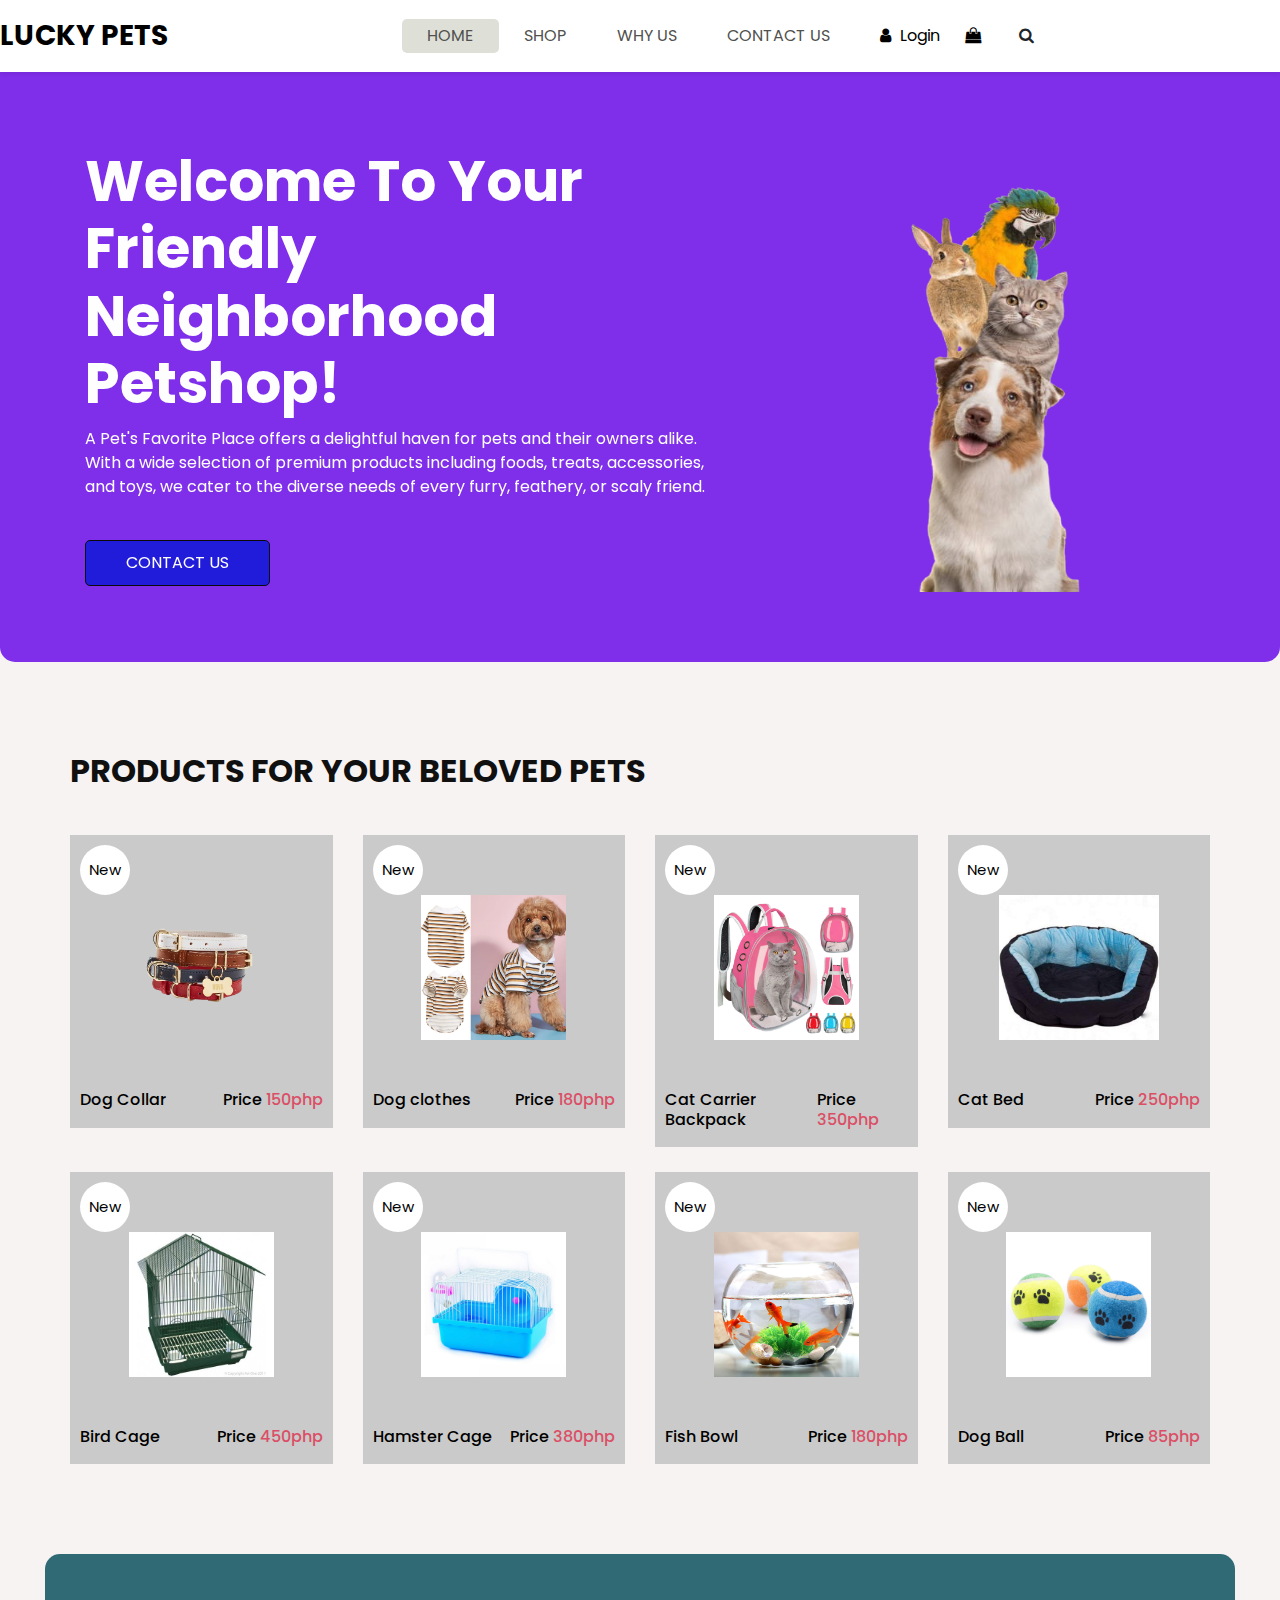
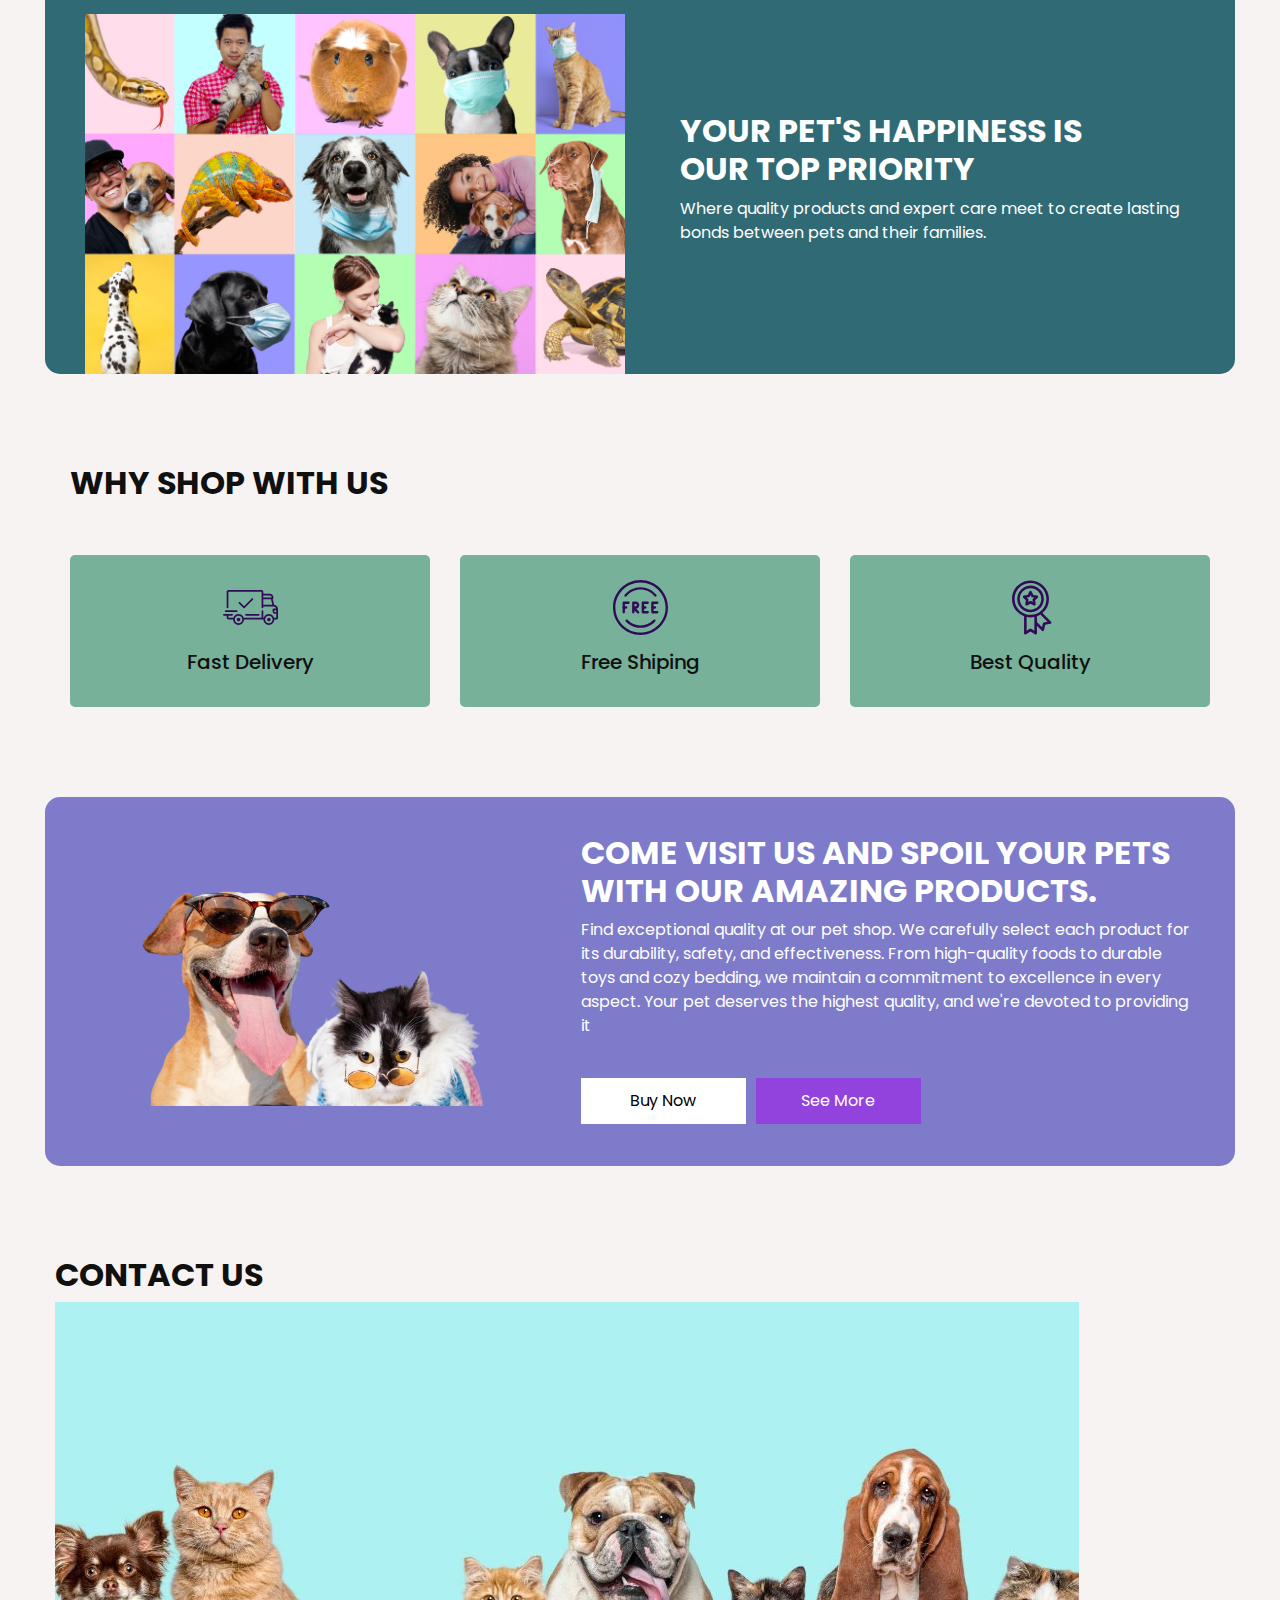
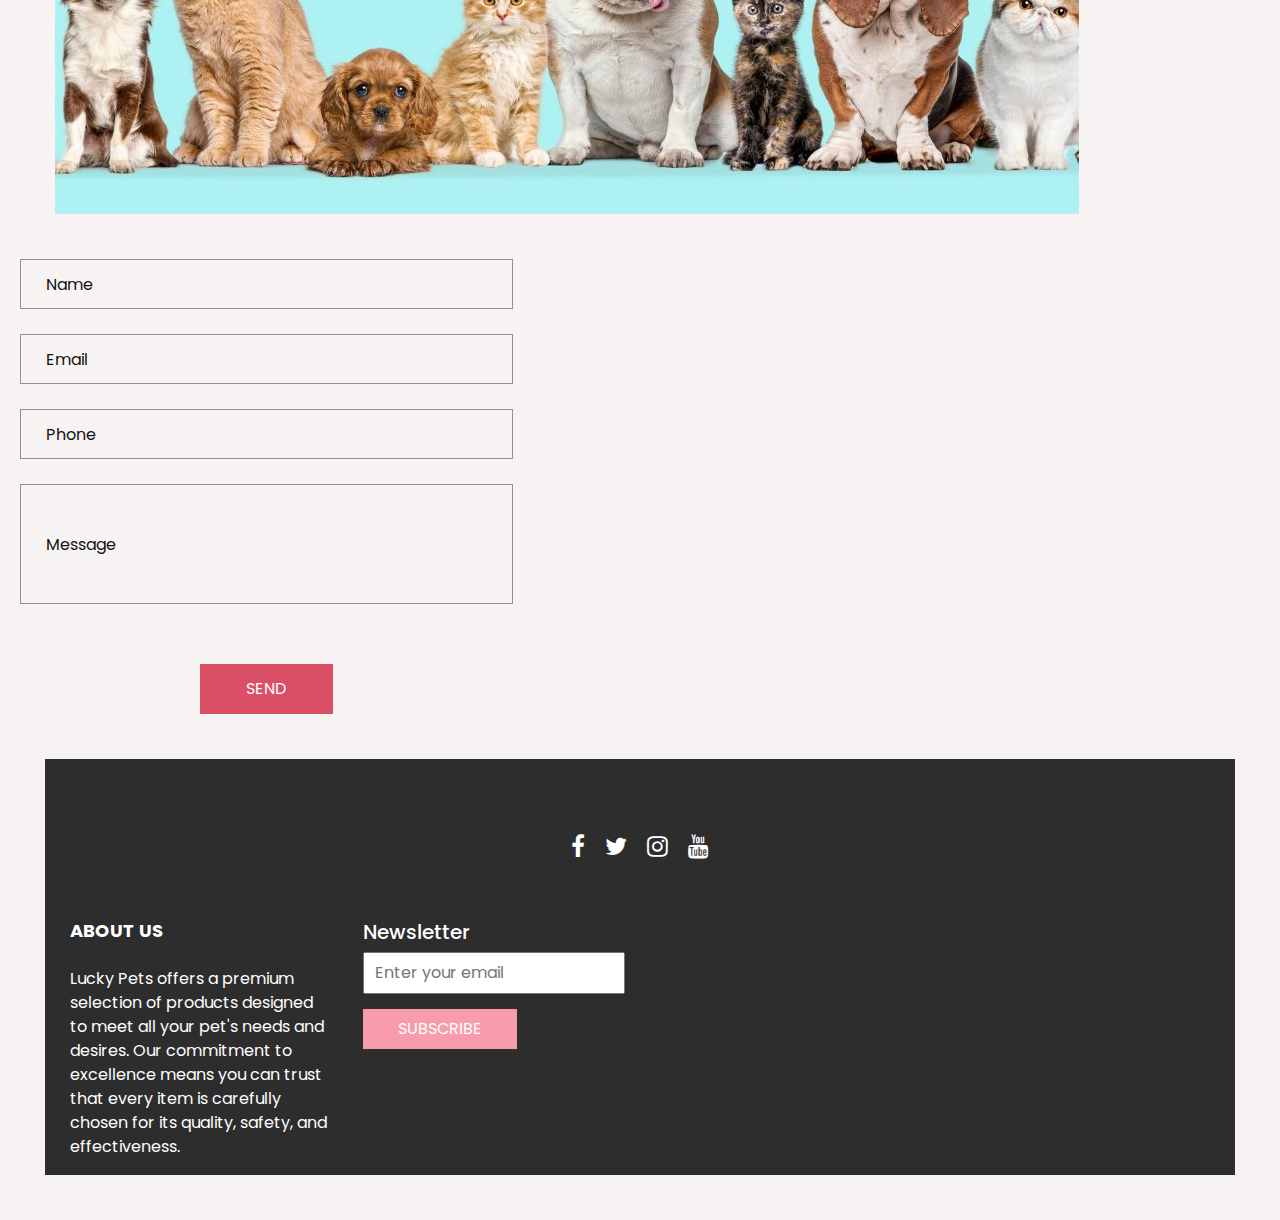
==== index.html @ 8a47d832 "first commit" ====
<!DOCTYPE html>
<html>
  <head>
    <!-- Basic -->
    <meta charset="utf-8" />
    <meta http-equiv="X-UA-Compatible" content="IE=edge" />
    <!-- Mobile Metas -->
    <meta
      name="viewport"
      content="width=device-width, initial-scale=1, shrink-to-fit=no"
    />


    <title>Lucky Pets </title>

   
    <!-- bootstrap core css -->
    <link rel="stylesheet" type="text/css" href="css/bootstrap.css" />

    <!-- Custom styles for this template -->
    <link href="css/style.css" rel="stylesheet" />
    <!-- responsive style -->
    <link href="css/responsive.css" rel="stylesheet" />
  </head>

  <body>
       <!-- Navbar Start -->
 <nav
 class="navbar navbar-expand-lg bg-white navbar-light shadow-sm py-3 py-lg-0 px-3 px-lg-0"
>
 <a href="index.html" class="navbar-brand ms-lg-5">
 </a>
 <button
   class="navbar-toggler"
   type="button"
   data-bs-toggle="collapse"
   data-bs-target="#navbarCollapse"
 >
   <span class="navbar-toggler-icon"></span>
 </button>
 <a class="navbar-brand" href="index.html">
  <span> Lucky Pets </span>
</a>
<div class="collapse navbar-collapse" id="navbarSupportedContent">
       <ul class="navbar-nav">
         <li class="nav-item active">
           <a class="nav-link" href="index.html"
             >Home <span class="sr-only">(current)</span></a
           >
         
         </li>
         <li class="nav-item">
           <a class="nav-link" href="shop.html"> Shop </a>
         </li>
         <li class="nav-item">
           <a class="nav-link" href="why.html"> Why Us </a>
         </li>
     
         <li class="nav-item">
           <a class="nav-link" href="contact.html">Contact Us</a>
         </li>
       </ul>
       <div class="user_option">
         <a href="">
           <i class="fa fa-user" aria-hidden="true"></i>
           <span> Login </span>
         </a>
         <a href="">
           <i class="fa fa-shopping-bag" aria-hidden="true"></i>
         </a>
         <form class="form-inline">
           <button class="btn nav_search-btn" type="submit">
             <i class="fa fa-search" aria-hidden="true"></i>
           </button>
         </form>
       </div>
     </div>
   </nav>
 </header>
      <!-- end header section -->
      <!-- slider section -->

      <section class="slider_section">
        <div class="slider_container">
          <div
            id="carouselExampleIndicators"
            class="carousel slide"
            data-ride="carousel"
          >
            <div class="carousel-inner">
              <div class="carousel-item active">
                <div class="container-fluid">
                  <div class="row">
                    <div class="col-md-7">
                      <div class="detail-box">
                        <h1>
                          Welcome To Your <br />
                          Friendly Neighborhood Petshop!
                        </h1>
                        <p>
                          A Pet's Favorite Place offers a delightful haven for
                          pets and their owners alike. With a wide selection of
                          premium products including foods, treats, accessories,
                          and toys, we cater to the diverse needs of every
                          furry, feathery, or scaly friend.
                        </p>
                        <a href=""> Contact Us </a>
                      </div>
                    </div>
                    <div class="col-md-5">
                      <div class="img-box">
                        <img
                          src="images/pets4.png"
                          alt=""
                          width="150px"
                          height="450px"
                        />
                      </div>   
      </section>

    <!-- shop section -->

    <section class="shop_section layout_padding">
      <div class="container">
        <div class="heading_container heading_center">
          <h2>Products for Your Beloved Pets</h2>
        </div>
        <div class="row">
          <div class="col-sm-6 col-md-4 col-lg-3">
            <div class="box">
              <a href="">
                <div class="img-box">
                  <img src="images/collar.png" alt="" />
                </div>
                <div class="detail-box">
                  <h6>Dog Collar</h6>
                  <h6>
                    Price
                    <span> 150php </span>
                  </h6>
                </div>
                <div class="new">
                  <span> New </span>
                </div>
              </a>
            </div>
          </div>
          <div class="col-sm-6 col-md-4 col-lg-3">
            <div class="box">
              <a href="">
                <div class="img-box">
                  <img src="images/clothes.png" alt="" />
                </div>
                <div class="detail-box">
                  <h6>Dog clothes</h6>
                  <h6>
                    Price
                    <span> 180php </span>
                  </h6>
                </div>
                <div class="new">
                  <span> New </span>
                </div>
              </a>
            </div>
          </div>
          <div class="col-sm-6 col-md-4 col-lg-3">
            <div class="box">
              <a href="">
                <div class="img-box">
                  <img src="images/bag.jpg" alt="" />
                </div>
                <div class="detail-box">
                  <h6>Cat Carrier Backpack</h6>
                  <h6>
                    Price
                    <span> 350php </span>
                  </h6>
                </div>
                <div class="new">
                  <span> New </span>
                </div>
              </a>
            </div>
          </div>
          <div class="col-sm-6 col-md-4 col-lg-3">
            <div class="box">
              <a href="">
                <div class="img-box">
                  <img src="images/bed.jpg" alt="" />
                </div>
                <div class="detail-box">
                  <h6>Cat Bed</h6>
                  <h6>
                    Price
                    <span> 250php </span>
                  </h6>
                </div>
                <div class="new">
                  <span> New </span>
                </div>
              </a>
            </div>
          </div>
          <div class="col-sm-6 col-md-4 col-lg-3">
            <div class="box">
              <a href="">
                <div class="img-box">
                  <img src="images/cage2.jpg" alt="" />
                </div>
                <div class="detail-box">
                  <h6>Bird Cage</h6>
                  <h6>
                    Price
                    <span> 450php </span>
                  </h6>
                </div>
                <div class="new">
                  <span> New </span>
                </div>
              </a>
            </div>
          </div>
          <div class="col-sm-6 col-md-4 col-lg-3">
            <div class="box">
              <a href="">
                <div class="img-box">
                  <img src="images/cage3.jpg" alt="" />
                </div>
                <div class="detail-box">
                  <h6>Hamster Cage</h6>
                  <h6>
                    Price
                    <span> 380php </span>
                  </h6>
                </div>
                <div class="new">
                  <span> New </span>
                </div>
              </a>
            </div>
          </div>
          <div class="col-sm-6 col-md-4 col-lg-3">
            <div class="box">
              <a href="">
                <div class="img-box">
                  <img src="images/fish.jpg" alt="" />
                </div>
                <div class="detail-box">
                  <h6>Fish Bowl</h6>
                  <h6>
                    Price
                    <span> 180php </span>
                  </h6>
                </div>
                <div class="new">
                  <span> New </span>
                </div>
              </a>
            </div>
          </div>
          <div class="col-sm-6 col-md-4 col-lg-3">
            <div class="box">
              <a href="">
                <div class="img-box">
                  <img src="images/ball.jpg" alt="" />
                </div>
                <div class="detail-box">
                  <h6>Dog Ball</h6>
                  <h6>
                    Price
                    <span> 85php </span>
                  </h6>
                </div>
                <div class="new">
                  <span> New </span>
                </div>
              </a>
            </div>
          </div>
        </div>
      </div>
    </section>

    <!-- end shop section -->

    <!-- saving section -->

    <section class="saving_section">
      <div class="box">
        <div class="container-fluid">
          <div class="row">
            <div class="col-lg-6">
              <div class="img-box">
                <img src="images/animals2.jpg" alt="" />
              </div>
            </div>
            <div class="col-lg-6">
              <div class="detail-box">
                <div class="heading_container">
                  <h2>
                    YOUR PET'S HAPPINESS IS <br />
                    OUR TOP PRIORITY
                  </h2>
                </div>
                <p>
                  Where quality products and expert care meet to 
                  create lasting bonds between pets and their families.
                </p>
              </div>
            </div>
          </div>
        </div>
      </div>
    </section>

    <!-- end saving section -->

    <!-- why section -->

    <section class="why_section layout_padding">
      <div class="container">
        <div class="heading_container heading_center">
          <h2>Why Shop With Us</h2>
        </div>
        <div class="row">
          <div class="col-md-4">
            <div class="box">
              <div class="img-box">
                <svg
                  version="1.1"
                  id="Layer_1"
                  xmlns="http://www.w3.org/2000/svg"
                  xmlns:xlink="http://www.w3.org/1999/xlink"
                  x="0px"
                  y="0px"
                  viewBox="0 0 512 512"
                  style="enable-background: new 0 0 512 512"
                  xml:space="preserve"
                >
                  <g>
                    <g>
                      <path
                        d="M476.158,231.363l-13.259-53.035c3.625-0.77,6.345-3.986,6.345-7.839v-8.551c0-18.566-15.105-33.67-33.67-33.67h-60.392
                 V110.63c0-9.136-7.432-16.568-16.568-16.568H50.772c-9.136,0-16.568,7.432-16.568,16.568V256c0,4.427,3.589,8.017,8.017,8.017
                 c4.427,0,8.017-3.589,8.017-8.017V110.63c0-0.295,0.239-0.534,0.534-0.534h307.841c0.295,0,0.534,0.239,0.534,0.534v145.372
                 c0,4.427,3.589,8.017,8.017,8.017c4.427,0,8.017-3.589,8.017-8.017v-9.088h94.569c0.008,0,0.014,0.002,0.021,0.002
                 c0.008,0,0.015-0.001,0.022-0.001c11.637,0.008,21.518,7.646,24.912,18.171h-24.928c-4.427,0-8.017,3.589-8.017,8.017v17.102
                 c0,13.851,11.268,25.119,25.119,25.119h9.086v35.273h-20.962c-6.886-19.883-25.787-34.205-47.982-34.205
                 s-41.097,14.322-47.982,34.205h-3.86v-60.393c0-4.427-3.589-8.017-8.017-8.017c-4.427,0-8.017,3.589-8.017,8.017v60.391H192.817
                 c-6.886-19.883-25.787-34.205-47.982-34.205s-41.097,14.322-47.982,34.205H50.772c-0.295,0-0.534-0.239-0.534-0.534v-17.637
                 h34.739c4.427,0,8.017-3.589,8.017-8.017s-3.589-8.017-8.017-8.017H8.017c-4.427,0-8.017,3.589-8.017,8.017
                 s3.589,8.017,8.017,8.017h26.188v17.637c0,9.136,7.432,16.568,16.568,16.568h43.304c-0.002,0.178-0.014,0.355-0.014,0.534
                 c0,27.996,22.777,50.772,50.772,50.772s50.772-22.776,50.772-50.772c0-0.18-0.012-0.356-0.014-0.534h180.67
                 c-0.002,0.178-0.014,0.355-0.014,0.534c0,27.996,22.777,50.772,50.772,50.772c27.995,0,50.772-22.776,50.772-50.772
                 c0-0.18-0.012-0.356-0.014-0.534h26.203c4.427,0,8.017-3.589,8.017-8.017v-85.511C512,251.989,496.423,234.448,476.158,231.363z
                  M375.182,144.301h60.392c9.725,0,17.637,7.912,17.637,17.637v0.534h-78.029V144.301z M375.182,230.881v-52.376h71.235
                 l13.094,52.376H375.182z M144.835,401.904c-19.155,0-34.739-15.583-34.739-34.739s15.584-34.739,34.739-34.739
                 c19.155,0,34.739,15.583,34.739,34.739S163.99,401.904,144.835,401.904z M427.023,401.904c-19.155,0-34.739-15.583-34.739-34.739
                 s15.584-34.739,34.739-34.739c19.155,0,34.739,15.583,34.739,34.739S446.178,401.904,427.023,401.904z M495.967,299.29h-9.086
                 c-5.01,0-9.086-4.076-9.086-9.086v-9.086h18.171V299.29z"
                      />
                    </g>
                  </g>
                  <g>
                    <g>
                      <path
                        d="M144.835,350.597c-9.136,0-16.568,7.432-16.568,16.568c0,9.136,7.432,16.568,16.568,16.568
                 c9.136,0,16.568-7.432,16.568-16.568C161.403,358.029,153.971,350.597,144.835,350.597z"
                      />
                    </g>
                  </g>
                  <g>
                    <g>
                      <path
                        d="M427.023,350.597c-9.136,0-16.568,7.432-16.568,16.568c0,9.136,7.432,16.568,16.568,16.568
                 c9.136,0,16.568-7.432,16.568-16.568C443.591,358.029,436.159,350.597,427.023,350.597z"
                      />
                    </g>
                  </g>
                  <g>
                    <g>
                      <path
                        d="M332.96,316.393H213.244c-4.427,0-8.017,3.589-8.017,8.017s3.589,8.017,8.017,8.017H332.96
                 c4.427,0,8.017-3.589,8.017-8.017S337.388,316.393,332.96,316.393z"
                      />
                    </g>
                  </g>
                  <g>
                    <g>
                      <path
                        d="M127.733,282.188H25.119c-4.427,0-8.017,3.589-8.017,8.017s3.589,8.017,8.017,8.017h102.614
                 c4.427,0,8.017-3.589,8.017-8.017S132.16,282.188,127.733,282.188z"
                      />
                    </g>
                  </g>
                  <g>
                    <g>
                      <path
                        d="M278.771,173.37c-3.13-3.13-8.207-3.13-11.337,0.001l-71.292,71.291l-37.087-37.087c-3.131-3.131-8.207-3.131-11.337,0
                 c-3.131,3.131-3.131,8.206,0,11.337l42.756,42.756c1.565,1.566,3.617,2.348,5.668,2.348s4.104-0.782,5.668-2.348l76.96-76.96
                 C281.901,181.576,281.901,176.501,278.771,173.37z"
                      />
                    </g>
                  </g>
                  <g></g>
                  <g></g>
                  <g></g>
                  <g></g>
                  <g></g>
                  <g></g>
                  <g></g>
                  <g></g>
                  <g></g>
                  <g></g>
                  <g></g>
                  <g></g>
                  <g></g>
                  <g></g>
                  <g></g>
                </svg>
              </div>
              <div class="detail-box">
                <h5>Fast Delivery</h5>
                
              </div>
            </div>
          </div>
          <div class="col-md-4">
            <div class="box">
              <div class="img-box">
                <svg
                  version="1.1"
                  id="Capa_1"
                  xmlns="http://www.w3.org/2000/svg"
                  xmlns:xlink="http://www.w3.org/1999/xlink"
                  x="0px"
                  y="0px"
                  viewBox="0 0 490.667 490.667"
                  style="enable-background: new 0 0 490.667 490.667"
                  xml:space="preserve"
                >
                  <g>
                    <g>
                      <path
                        d="M138.667,192H96c-5.888,0-10.667,4.779-10.667,10.667V288c0,5.888,4.779,10.667,10.667,10.667s10.667-4.779,10.667-10.667
                 v-74.667h32c5.888,0,10.667-4.779,10.667-10.667S144.555,192,138.667,192z"
                      />
                    </g>
                  </g>
                  <g>
                    <g>
                      <path
                        d="M117.333,234.667H96c-5.888,0-10.667,4.779-10.667,10.667S90.112,256,96,256h21.333c5.888,0,10.667-4.779,10.667-10.667
                 S123.221,234.667,117.333,234.667z"
                      />
                    </g>
                  </g>
                  <g>
                    <g>
                      <path
                        d="M245.333,0C110.059,0,0,110.059,0,245.333s110.059,245.333,245.333,245.333s245.333-110.059,245.333-245.333
                 S380.608,0,245.333,0z M245.333,469.333c-123.52,0-224-100.48-224-224s100.48-224,224-224s224,100.48,224,224
                 S368.853,469.333,245.333,469.333z"
                      />
                    </g>
                  </g>
                  <g>
                    <g>
                      <path
                        d="M386.752,131.989C352.085,88.789,300.544,64,245.333,64s-106.752,24.789-141.419,67.989
                 c-3.691,4.587-2.965,11.307,1.643,14.997c4.587,3.691,11.307,2.965,14.976-1.643c30.613-38.144,76.096-60.011,124.8-60.011
                 s94.187,21.867,124.779,60.011c2.112,2.624,5.205,3.989,8.32,3.989c2.368,0,4.715-0.768,6.677-2.347
                 C389.717,143.296,390.443,136.576,386.752,131.989z"
                      />
                    </g>
                  </g>
                  <g>
                    <g>
                      <path
                        d="M376.405,354.923c-4.224-4.032-11.008-3.861-15.061,0.405c-30.613,32.235-71.808,50.005-116.011,50.005
                 s-85.397-17.771-115.989-50.005c-4.032-4.309-10.816-4.437-15.061-0.405c-4.309,4.053-4.459,10.816-0.405,15.083
                 c34.667,36.544,81.344,56.661,131.456,56.661s96.789-20.117,131.477-56.661C380.864,365.739,380.693,358.976,376.405,354.923z"
                      />
                    </g>
                  </g>
                  <g>
                    <g>
                      <path
                        d="M206.805,255.723c15.701-2.027,27.861-15.488,27.861-31.723c0-17.643-14.357-32-32-32h-21.333
                 c-5.888,0-10.667,4.779-10.667,10.667v42.581c0,0.043,0,0.107,0,0.149V288c0,5.888,4.779,10.667,10.667,10.667
                 S192,293.888,192,288v-16.917l24.448,24.469c2.091,2.069,4.821,3.115,7.552,3.115c2.731,0,5.461-1.045,7.531-3.136
                 c4.16-4.16,4.16-10.923,0-15.083L206.805,255.723z M192,234.667v-21.333h10.667c5.867,0,10.667,4.779,10.667,10.667
                 s-4.8,10.667-10.667,10.667H192z"
                      />
                    </g>
                  </g>
                  <g>
                    <g>
                      <path
                        d="M309.333,277.333h-32v-64h32c5.888,0,10.667-4.779,10.667-10.667S315.221,192,309.333,192h-42.667
                 c-5.888,0-10.667,4.779-10.667,10.667V288c0,5.888,4.779,10.667,10.667,10.667h42.667c5.888,0,10.667-4.779,10.667-10.667
                 S315.221,277.333,309.333,277.333z"
                      />
                    </g>
                  </g>
                  <g>
                    <g>
                      <path
                        d="M288,234.667h-21.333c-5.888,0-10.667,4.779-10.667,10.667S260.779,256,266.667,256H288
                 c5.888,0,10.667-4.779,10.667-10.667S293.888,234.667,288,234.667z"
                      />
                    </g>
                  </g>
                  <g>
                    <g>
                      <path
                        d="M394.667,277.333h-32v-64h32c5.888,0,10.667-4.779,10.667-10.667S400.555,192,394.667,192H352
                 c-5.888,0-10.667,4.779-10.667,10.667V288c0,5.888,4.779,10.667,10.667,10.667h42.667c5.888,0,10.667-4.779,10.667-10.667
                 S400.555,277.333,394.667,277.333z"
                      />
                    </g>
                  </g>
                  <g>
                    <g>
                      <path
                        d="M373.333,234.667H352c-5.888,0-10.667,4.779-10.667,10.667S346.112,256,352,256h21.333
                 c5.888,0,10.667-4.779,10.667-10.667S379.221,234.667,373.333,234.667z"
                      />
                    </g>
                  </g>
                  <g></g>
                  <g></g>
                  <g></g>
                  <g></g>
                  <g></g>
                  <g></g>
                  <g></g>
                  <g></g>
                  <g></g>
                  <g></g>
                  <g></g>
                  <g></g>
                  <g></g>
                  <g></g>
                  <g></g>
                </svg>
              </div>
              <div class="detail-box">
                <h5>Free Shiping</h5>
              
              </div>
            </div>
          </div>
          <div class="col-md-4">
            <div class="box">
              <div class="img-box">
                <svg
                  id="_30_Premium"
                  height="512"
                  viewBox="0 0 512 512"
                  width="512"
                  xmlns="http://www.w3.org/2000/svg"
                  data-name="30_Premium"
                >
                  <g id="filled">
                    <path
                      d="m252.92 300h3.08a124.245 124.245 0 1 0 -4.49-.09c.075.009.15.023.226.03.394.039.789.06 1.184.06zm-96.92-124a100 100 0 1 1 100 100 100.113 100.113 0 0 1 -100-100z"
                    />
                    <path
                      d="m447.445 387.635-80.4-80.4a171.682 171.682 0 0 0 60.955-131.235c0-94.841-77.159-172-172-172s-172 77.159-172 172c0 73.747 46.657 136.794 112 161.2v158.8c-.3 9.289 11.094 15.384 18.656 9.984l41.344-27.562 41.344 27.562c7.574 5.4 18.949-.7 18.656-9.984v-70.109l46.6 46.594c6.395 6.789 18.712 3.025 20.253-6.132l9.74-48.724 48.725-9.742c9.163-1.531 12.904-13.893 6.127-20.252zm-339.445-211.635c0-81.607 66.393-148 148-148s148 66.393 148 148-66.393 148-148 148-148-66.393-148-148zm154.656 278.016a12 12 0 0 0 -13.312 0l-29.344 19.562v-129.378a172.338 172.338 0 0 0 72 0v129.38zm117.381-58.353a12 12 0 0 0 -9.415 9.415l-6.913 34.58-47.709-47.709v-54.749a171.469 171.469 0 0 0 31.467-15.6l67.151 67.152z"
                    />
                    <path
                      d="m287.62 236.985c8.349 4.694 19.251-3.212 17.367-12.618l-5.841-35.145 25.384-25c7.049-6.5 2.89-19.3-6.634-20.415l-35.23-5.306-15.933-31.867c-4.009-8.713-17.457-8.711-21.466 0l-15.933 31.866-35.23 5.306c-9.526 1.119-13.681 13.911-6.634 20.415l25.384 25-5.841 35.145c-1.879 9.406 9 17.31 17.367 12.618l31.62-16.414zm-53-32.359 2.928-17.615a12 12 0 0 0 -3.417-10.516l-12.721-12.531 17.658-2.66a12 12 0 0 0 8.947-6.5l7.985-15.971 7.985 15.972a12 12 0 0 0 8.947 6.5l17.658 2.66-12.723 12.535a12 12 0 0 0 -3.417 10.516l2.928 17.615-15.849-8.231a12 12 0 0 0 -11.058 0z"
                    />
                  </g>
                </svg>
              </div>
              <div class="detail-box">
                <h5>Best Quality</h5>
           
              </div>
            </div>
          </div>
        </div>
      </div>
    </section>

    <!-- end why section -->

    <!-- gift section -->

    <section class="gift_section layout_padding-bottom">
      <div class="box">
        <div class="container-fluid">
          <div class="row">
            <div class="col-md-5">
              <div class="img_container">
                <div class="img-box">
                  <img src="images/dog.png" alt="" />
                </div>
              </div>
            </div>
            <div class="col-md-7">
              <div class="detail-box">
                <div class="heading_container">
                  <h2>
                    Come visit us and spoil your pets with our amazing products.
                  </h2>
                </div>
                <p>
                  Find exceptional quality at our pet shop. We carefully select each product for 
                  its durability, safety, and effectiveness. From high-quality foods to durable toys
                   and cozy bedding, we maintain a commitment to excellence in every aspect. Your pet 
                   deserves the highest quality, and we're devoted to providing it
                </p>
                <div class="btn-box">
                  <a href="#" class="btn1"> Buy Now </a>
                  <a href="#" class="btn2"> See More </a>
                </div>
              </div>
            </div>
          </div>
        </div>
      </div>
    </section>

    <!-- end gift section -->

    <!-- contact section -->

    <section class="contact_section ">
      <div class="container px-0">
        <div class="heading_container ">
          <h2 class="">
            Contact Us
          </h2>
        </div>
      </div>
      <div class="container container-bg">
        <div class="row">
          <div class="col-lg-7 col-md-6 px-0">
            <div class="image_container">
              <img src="images/cat2.jpg" alt="">
            
          </div>
            
              </div>
            </div>
          </div>
          <div class="col-md-6 col-lg-5 px-0">
            <form action="#">
              <div>
                <input type="text" placeholder="Name" />
              </div>
              <div>
                <input type="email" placeholder="Email" />
              </div>
              <div>
                <input type="text" placeholder="Phone" />
              </div>
              <div>
                <input type="text" class="message-box" placeholder="Message" />
              </div>
              <div class="d-flex ">
                <button>
                  SEND
                </button>
              </div>
            </form>
          </div>
        </div>
      </div>
    </section>
  

    <!-- end contact section -->


    <!-- info section -->

    <section class="info_section layout_padding2-top">
      <div class="social_container">
        <div class="social_box">
          <a href="">
            <i class="fa fa-facebook" aria-hidden="true"></i>
          </a>
          <a href="">
            <i class="fa fa-twitter" aria-hidden="true"></i>
          </a>
          <a href="">
            <i class="fa fa-instagram" aria-hidden="true"></i>
          </a>
          <a href="">
            <i class="fa fa-youtube" aria-hidden="true"></i>
          </a>
        </div>
      </div>
      <div class="info_container">
        <div class="container">
          <div class="row">
            <div class="col-md-6 col-lg-3">
              <h6>ABOUT US</h6>
              <p>
                Lucky Pets offers a premium selection of products designed to meet all your 
                pet's needs and desires. Our commitment to excellence means you can trust that
                 every item is carefully chosen for its quality, safety, and effectiveness.
              </p>
            </div>
            <div class="col-md-6 col-lg-3">
              <div class="info_form">
                <h5>Newsletter</h5>
                <form action="#">
                  <input type="email" placeholder="Enter your email" />
                  <button>Subscribe</button>
                </form>
              </div>
            </div>
            
            
              </div>
            </div>
          </div>
        </div>
      </div>
    
    </section>

    <!-- end info section -->

    <script src="js/jquery-3.4.1.min.js"></script>
    <script src="js/bootstrap.js"></script>
    <script src="https://cdnjs.cloudflare.com/ajax/libs/OwlCarousel2/2.3.4/owl.carousel.min.js"></script>
    <script src="js/custom.js"></script>
  </body>
</html>
---- css/style.css ----
@import url("https://fonts.googleapis.com/css2?family=Poppins:wght@300;400;500;600;700&display=swap");
@import url("font-awesome.min.css");
body {
  font-family: "poppins", sans-serif;
  color: #101010;
  background-color: #f7f3f3;
}

.layout_padding {
  padding-top: 90px;
  padding-bottom: 90px;
}

.layout_padding2 {
  padding-top: 45px;
  padding-bottom: 45px;
}

.layout_padding2-top {
  padding-top: 45px;
}

.layout_padding2-bottom {
  padding-bottom: 45px;
}

.layout_padding-top {
  padding-top: 90px;
}

.layout_padding-bottom {
  padding-bottom: 90px;
}

.heading_container h2 {
  text-transform: uppercase;
  font-weight: bold;
}

/*header section*/
.hero_area {
  padding: 0 45px;
}

.hero_area.sub_pages {
  height: auto;
}

#navbarSupportedContent {
  width: 100%;
  background-color: #ffffff;
  -webkit-box-pack: center;
  -ms-flex-pack: center;
  justify-content: center;
  padding: 10px 0;
  border-radius: 15px 15px 0 0;
}

#navbarSupportedContent.innerpage_navbar {
  background-color: #bf90fd;
  border-radius: 10px;
  -webkit-box-shadow: 0 0 3px 0 rgba(0, 0, 0, 0.25);
  box-shadow: 0 0 3px 0 rgba(0, 0, 0, 0.25);
}

#navbarSupportedContent.innerpage_navbar .nav-item.active .nav-link {
  background-color: #dee0d7;
}

#navbarSupportedContent .navbar-nav .nav-link {
  padding: 5px 25px;
  color: #50514f;
  text-align: center;
  text-transform: uppercase;
  border-radius: 5px;
}

#navbarSupportedContent .nav-item.active .nav-link {
  background-color: #dee0d7;
}

a,
a:hover,
a:focus {
  text-decoration: none;
}

a:hover,
a:focus {
  color: initial;
}

.btn,
.btn:focus {
  outline: none !important;
  -webkit-box-shadow: none;
  box-shadow: none;
}

.navbar-brand {
  margin: 15px 0;
  padding: 0;
}

.navbar-brand span {
  font-size: 28px;
  font-weight: bold;
  color: #000000;
  text-transform: uppercase;
  margin: 0;
  padding: 0;
}

.custom_nav-container .nav_search-btn {
  padding: 0;
  border: none;
}

.custom_nav-container {
  z-index: 99999;
  padding: 0;
  -webkit-box-orient: vertical;
  -webkit-box-direction: normal;
  -ms-flex-direction: column;
  flex-direction: column;
  -webkit-box-align: center;
  -ms-flex-align: center;
  align-items: center;
}

.custom_nav-container .navbar-toggler {
  outline: none;
}

.custom_nav-container .navbar-toggler {
  outline: none;
}

.custom_nav-container .navbar-toggler {
  padding: 0;
  width: 37px;
  height: 42px;
  -webkit-transition: all 0.3s;
  transition: all 0.3s;
}

.custom_nav-container .navbar-toggler span {
  display: block;
  width: 35px;
  height: 4px;
  background-color: #000000;
  margin: 7px 0;
  -webkit-transition: all 0.3s;
  transition: all 0.3s;
  position: relative;
  border-radius: 5px;
  -webkit-transition: all 0.3s;
  transition: all 0.3s;
}

.custom_nav-container .navbar-toggler span::before,
.custom_nav-container .navbar-toggler span::after {
  content: "";
  position: absolute;
  left: 0;
  height: 100%;
  width: 100%;
  background-color: #000000;
  top: -10px;
  border-radius: 5px;
  -webkit-transition: all 0.3s;
  transition: all 0.3s;
}

.custom_nav-container .navbar-toggler span::after {
  top: 10px;
}

.custom_nav-container .navbar-toggler[aria-expanded="true"] {
  -webkit-transform: rotate(360deg);
  transform: rotate(360deg);
}

.custom_nav-container .navbar-toggler[aria-expanded="true"] span {
  -webkit-transform: rotate(45deg);
  transform: rotate(45deg);
}

.custom_nav-container .navbar-toggler[aria-expanded="true"] span::before,
.custom_nav-container .navbar-toggler[aria-expanded="true"] span::after {
  -webkit-transform: rotate(90deg);
  transform: rotate(90deg);
  top: 0;
}

.user_option {
  display: -webkit-box;
  display: -ms-flexbox;
  display: flex;
  -webkit-box-align: center;
  -ms-flex-align: center;
  align-items: center;
  margin-left: 25px;
}

.user_option a {
  margin-right: 25px;
  color: #000000;
}

.user_option a span {
  margin-left: 5px;
}

/*end header section*/
.slider_section .slider_container {
  color: #fefefe;
  background-color: #000000;
  background-color: #7f2ee9;
  padding: 25px;
  border-radius: 0 0 15px 15px;
}

.slider_section .row {
  -webkit-box-align: center;
  -ms-flex-align: center;
  align-items: center;
}

.slider_section .img-box {
  display: -webkit-box;
  display: -ms-flexbox;
  display: flex;
  -webkit-box-pack: center;
  -ms-flex-pack: center;
  justify-content: center;
  padding: 45px;
}

.slider_section .img-box img {
  width: 275px;
}

.slider_section .detail-box {
  padding-left: 45px;
  margin: 45px 0;
}

.slider_section .detail-box h1 {
  font-weight: bold;
  font-size: 3.5rem;
  margin-bottom: 10px;
}

.slider_section .detail-box a {
  display: inline-block;
  padding: 10px 40px;
  background-color: #201cda;
  color: #ffffff;
  border: 1px solid #0c0b0c;
  border-radius: 5px;
  -webkit-transition: all 0.3s;
  transition: all 0.3s;
  margin-top: 25px;
  text-transform: uppercase;
}

.slider_section .carousel_btn-box img {
  margin: 0 10px;
}

.slider_section .carousel_btn-box .carousel-control-prev,
.slider_section .carousel_btn-box .carousel-control-next {
  position: unset;
  height: 25px;
  width: 25px;
  background-repeat: no-repeat;
  opacity: 1;
  background-position: center;
  color: #000000;
  font-size: 14px;
}

.shop_section .heading_container {
  margin-bottom: 20px;
}

.shop_section .box {
  background-color: #cacaca;
  position: relative;
  padding: 10px;
  margin-top: 25px;
}

.shop_section .box a {
  color: #000000;
}

.shop_section .box .img-box {
  display: -webkit-box;
  display: -ms-flexbox;
  display: flex;
  -webkit-box-pack: center;
  -ms-flex-pack: center;
  justify-content: center;
  -webkit-box-align: center;
  -ms-flex-align: center;
  align-items: center;
  padding: 15px 30px;
  height: 245px;
}

.shop_section .box .img-box img {
  max-width: 100%;
  max-height: 145px;
}

.shop_section .box .detail-box {
  display: -webkit-box;
  display: -ms-flexbox;
  display: flex;
  -webkit-box-pack: justify;
  -ms-flex-pack: justify;
  justify-content: space-between;
}

.shop_section .box .detail-box h6 span {
  color: #db4f66;
}

.shop_section .box .new {
  width: 50px;
  height: 50px;
  position: absolute;
  top: 10px;
  left: 10px;
  background-color: #ffffff;
  display: -webkit-box;
  display: -ms-flexbox;
  display: flex;
  -webkit-box-pack: center;
  -ms-flex-pack: center;
  justify-content: center;
  -webkit-box-align: center;
  -ms-flex-align: center;
  align-items: center;
  border-radius: 100%;
  font-size: 15px;
}

.shop_section .btn-box {
  display: -webkit-box;
  display: -ms-flexbox;
  display: flex;
  -webkit-box-pack: center;
  -ms-flex-pack: center;
  justify-content: center;
  margin-top: 45px;
}

.shop_section .btn-box a {
  display: inline-block;
  padding: 10px 40px;
  background-color: #f16179;
  color: #ffffff;
  border: 1px solid #f16179;
  border-radius: 5px;
  -webkit-transition: all 0.3s;
  transition: all 0.3s;
}

.shop_section .btn-box a:hover {
  background-color: transparent;
  color: #f16179;
}

.saving_section {
  padding-left: 45px;
  padding-right: 45px;
}

.saving_section .box {
  padding-top: 45px;
  background-color: #306b75;
  color: #ffffff;
  border-radius: 15px;
}

.saving_section .row {
  -webkit-box-align: center;
  -ms-flex-align: center;
  align-items: center;
}

.saving_section .img-box {
  padding: 15px 0 0 25px;
}

.saving_section .img-box img {
  width: 100%;
}

.saving_section .detail-box {
  padding: 0 25px;
}

.saving_section .detail-box p {
  margin-top: 5px;
}

.saving_section .detail-box .btn-box {
  display: -webkit-box;
  display: -ms-flexbox;
  display: flex;
  -ms-flex-wrap: wrap;
  flex-wrap: wrap;
  margin: 35px -5px 0;
}

.saving_section .detail-box .btn-box .btn1:hover {
  background-color: transparent;
  color: #2a72dd;
}

.saving_section .detail-box .btn-box .btn2 {
  display: inline-block;
  padding: 10px 0;
  background-color: #ffffff;
  color: #000000;
  border: 1px solid #ffffff;
  border-radius: 0;
  -webkit-transition: all 0.3s;
  transition: all 0.3s;
}

.saving_section .detail-box .btn-box .btn2:hover {
  background-color: transparent;
  color: #ffffff;
}

.why_section .box {
  text-align: center;
  margin-top: 45px;
  background-color: #77b19a;
  padding: 25px;
  border-radius: 5px;
}

.why_section .box .img-box {
  margin-bottom: 15px;
}

.why_section .box .img-box svg {
  width: 55px;
  height: auto;
  fill: #320b57;
}

.gift_section {
  padding-left: 45px;
  padding-right: 45px;
}

.gift_section .box {
  background-color: #7d7bca;
  border-radius: 15px;
  color: #ffffff;
}

.gift_section .row {
  -webkit-box-align: center;
  -ms-flex-align: center;
  align-items: center;
}

.gift_section .img-box {
  padding: 60px 0 60px 25px;
}

.gift_section .img-box img {
  width: 100%;
}

.gift_section .detail-box {
  padding: 0 25px;
}

.gift_section .detail-box p {
  margin-top: 5px;
}

.gift_section .detail-box .btn-box {
  display: -webkit-box;
  display: -ms-flexbox;
  display: flex;
  -ms-flex-wrap: wrap;
  flex-wrap: wrap;
  margin: 35px -5px 0;
}

.gift_section .detail-box .btn-box a {
  width: 165px;
  text-align: center;
  margin: 5px;
}

.gift_section .detail-box .btn-box .btn1 {
  display: inline-block;
  padding: 10px 0;
  background-color: #ffffff;
  color: #000000;
  border: 1px solid #ffffff;
  border-radius: 0;
  -webkit-transition: all 0.3s;
  transition: all 0.3s;
}

.gift_section .detail-box .btn-box .btn1:hover {
  background-color: transparent;
  color: #ffffff;
}

.gift_section .detail-box .btn-box .btn2 {
  display: inline-block;
  padding: 10px 0;
  background-color: #9242dd;
  color: #ffffff;
  border: 1px solid #9242dd;
  border-radius: 0;
  -webkit-transition: all 0.3s;
  transition: all 0.3s;
}

.gift_section .detail-box .btn-box .btn2:hover {
  background-color: transparent;
  color: #9242dd;
}

.contact_section form {
  padding-right: 35px;
  padding: 45px 20px;
}

.contact_section input {
  width: 100%;
  border: 1px solid #919191;
  height: 50px;
  margin-bottom: 25px;
  padding-left: 25px;
  background-color: transparent;
  outline: none;
  color: #101010;
}

.contact_section form {
  padding-right: 35px;
  padding: 45px 20px;
}

.contact_section input {
  width: 100%;
  border: 1px solid #919191;
  height: 50px;
  margin-bottom: 25px;
  padding-left: 25px;
  background-color: transparent;
  outline: none;
  color: #101010;
}

.contact_section input::-webkit-input-placeholder {
  color: #131313;
}

.contact_section input:-ms-input-placeholder {
  color: #131313;
}

.contact_section input::-ms-input-placeholder {
  color: #131313;
}

.contact_section input::placeholder {
  color: #131313;
}

.contact_section input.message-box {
  height: 120px;
}

.contact_section button {
  display: inline-block;
  padding: 12px 45px;
  background-color: #db4f66;
  color: #ffffff;
  border: 1px solid #db4f66;
  border-radius: 0;
  -webkit-transition: all 0.3s;
  transition: all 0.3s;
  display: block;
  color: #fff;
  margin: 35px auto 0 auto;
}

.client_section .box {
  margin: 15px 45px;
  -webkit-box-shadow: 0 0 5px 0 rgba(0, 0, 0, 0.25);
  box-shadow: 0 0 5px 0 rgba(0, 0, 0, 0.25);
  padding: 25px;
}

.client_section .box .client_info {
  display: -webkit-box;
  display: -ms-flexbox;
  display: flex;
  -webkit-box-pack: justify;
  -ms-flex-pack: justify;
  justify-content: space-between;
}

.client_section .box .client_info .client_name h5 {
  font-weight: 600;
  color: #db4f66;
}

.client_section .box .client_info .client_name h6 {
  margin-bottom: 0;
  color: #bfc0c0;
  font-weight: normal;
  font-size: 15px;
}

.client_section .box .client_info i {
  font-size: 24px;
}

.client_section .box p {
  margin-top: 15px;
}

.client_section .carousel-control-prev,
.client_section .carousel-control-next {
  width: 45px;
  height: 125px;
  background-color: #db4f66;
  opacity: 1;
  font-size: 28px;
  font-weight: bold;
  top: 50%;
  -webkit-transform: translateY(-50%);
  transform: translateY(-50%);
}

.client_section .carousel-control-prev {
  left: 0;
}

.client_section .carousel-control-next {
  right: 0;
}

/* info section */
.info_section {
  position: relative;
  background-color: #2d2d2d;
  color: #ffffff;
  margin: 0 45px 45px;
}

.info_section .social_container {
  -webkit-box-pack: center;
  -ms-flex-pack: center;
  justify-content: center;
  margin-top: 25px;
  margin-bottom: 30px;
}

.info_section .social_container .social_box {
  display: -webkit-box;
  display: -ms-flexbox;
  display: flex;
  -webkit-box-align: center;
  -ms-flex-align: center;
  align-items: center;
  -webkit-box-pack: center;
  -ms-flex-pack: center;
  justify-content: center;
}

.info_section .social_container .social_box a {
  margin: 0 10px;
  color: #ffffff;
  font-size: 24px;
}

.info_section .info_form form input {
  outline: none;
  width: 100%;
  padding: 7px 10px;
}

.info_section .info_form form button {
  padding: 8px 35px;
  outline: none;
  border: none;
  color: #ffffff;
  background: #f89cab;
  margin-top: 15px;
  text-transform: uppercase;
}

.info_section .row > div {
  margin-top: 25px;
}

.info_section a {
  text-transform: none;
}

.info_section h6 {
  font-weight: bold;
  text-transform: uppercase;
  font-size: 18px;
  margin-bottom: 25px;
}

.info_section p {
  color: #ffffff;
}

.info_section .info_link-box a {
  display: -webkit-box;
  display: -ms-flexbox;
  display: flex;
  -webkit-box-align: center;
  -ms-flex-align: center;
  align-items: center;
  margin: 15px 0;
}

.info_section .info_link-box a:hover {
  color: #ffffff;
}

.info_section .info_link-box a i {
  color: #ffffff;
  margin-right: 5px;
  font-size: 18px;
}

.info_section .info_link-box a span {
  color: #cbc9c9;
}

.info_section .info_link-box a:hover span {
  color: #ffffff;
}

/* end info section */
/* footer section*/
.footer_section {
  margin-top: 45px;
  font-weight: 500;
}

.footer_section p {
  padding: 20px 0;
  margin: 0 auto;
  text-align: center;
  border-top: 1.5px solid #eeeeee;
  width: 80%;
}

.footer_section a {
  color: #cbc9c9;
}

/* end footer section*/
/*# sourceMappingURL=style.css.map */
---- css/responsive.css ----
@media (max-width: 1120px) {
    .saving_section .detail-box {
        padding: 0;
    }
}

@media (max-width: 992px) {
    .user_option {
        justify-content: center;
        margin-left: 0;
        margin-top: 10px;

    }

    .custom_nav-container {
        flex-direction: row;
    }

    .custom_nav-container .navbar-nav {
        align-items: center;
    }

    #navbarSupportedContent .navbar-nav .nav-link {
        margin: 5px 0;
    }

    .slider_section .detail-box {
        padding-left: 0;
    }

    .slider_section .detail-box h1 {
        font-size: 3rem;
    }

    .slider_section .img-box {
        padding: 0;
    }

    .saving_section .row {
        flex-direction: column-reverse;
    }

    .saving_section .detail-box {

        margin-bottom: 30px;
    }

    .client_section .box {
        margin: 15px 25px;
    }

    .client_section .carousel_btn-box {
        display: flex;
        justify-content: center;
        margin-top: 45px;
    }

    .client_section .carousel-control-prev,
    .client_section .carousel-control-next {
        position: unset;
        margin: 0 2.5px;
        width: 45px;
        height: 45px;
    }
}

@media (max-width: 768px) {
    .hero_area {
        padding: 0 25px;
    }

    .slider_section .img-box {
        margin-bottom: 45px;
    }

    .saving_section,
    .gift_section {
        padding-left: 25px;
        padding-right: 25px;
    }

    .gift_section .box {
        padding: 45px 0;
    }

    .gift_section .img-box {
        padding: 0 15px;
        margin-bottom: 45px;
    }

    .info_section .row>div {
        text-align: center;
        display: flex;
        flex-direction: column;
        align-items: center;

    }

    .info_section {
        margin: 0 25px 25px;
    }


}

@media (max-width: 576px) {
    .contact_section {
        padding-left: 25px;
        padding-right: 25px;
    }
}

@media (max-width: 480px) {

    .saving_section .detail-box,
    .gift_section .detail-box {
        padding: 0 5px;
    }
}

@media (max-width: 420px) {}

@media (max-width: 376px) {}

@media (min-width: 1200px) {
    .container {
        max-width: 1170px;
    }
}
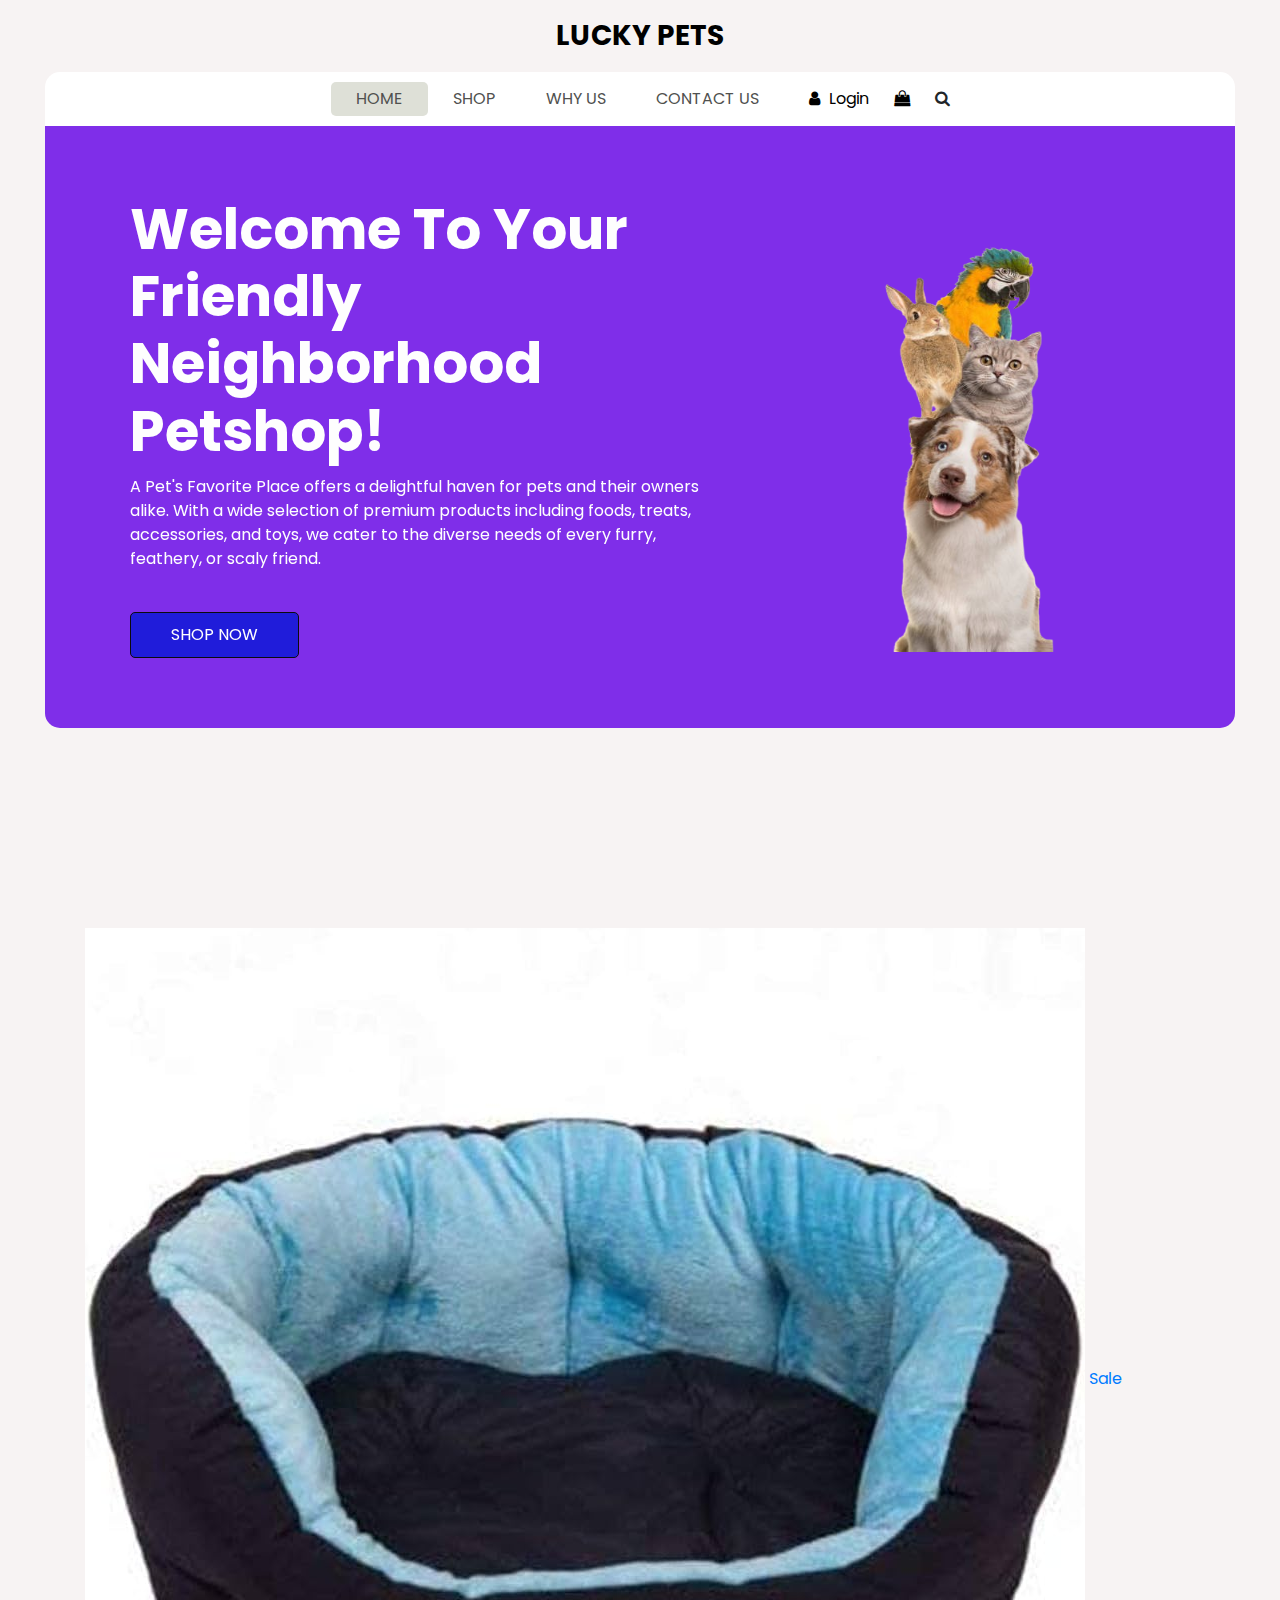
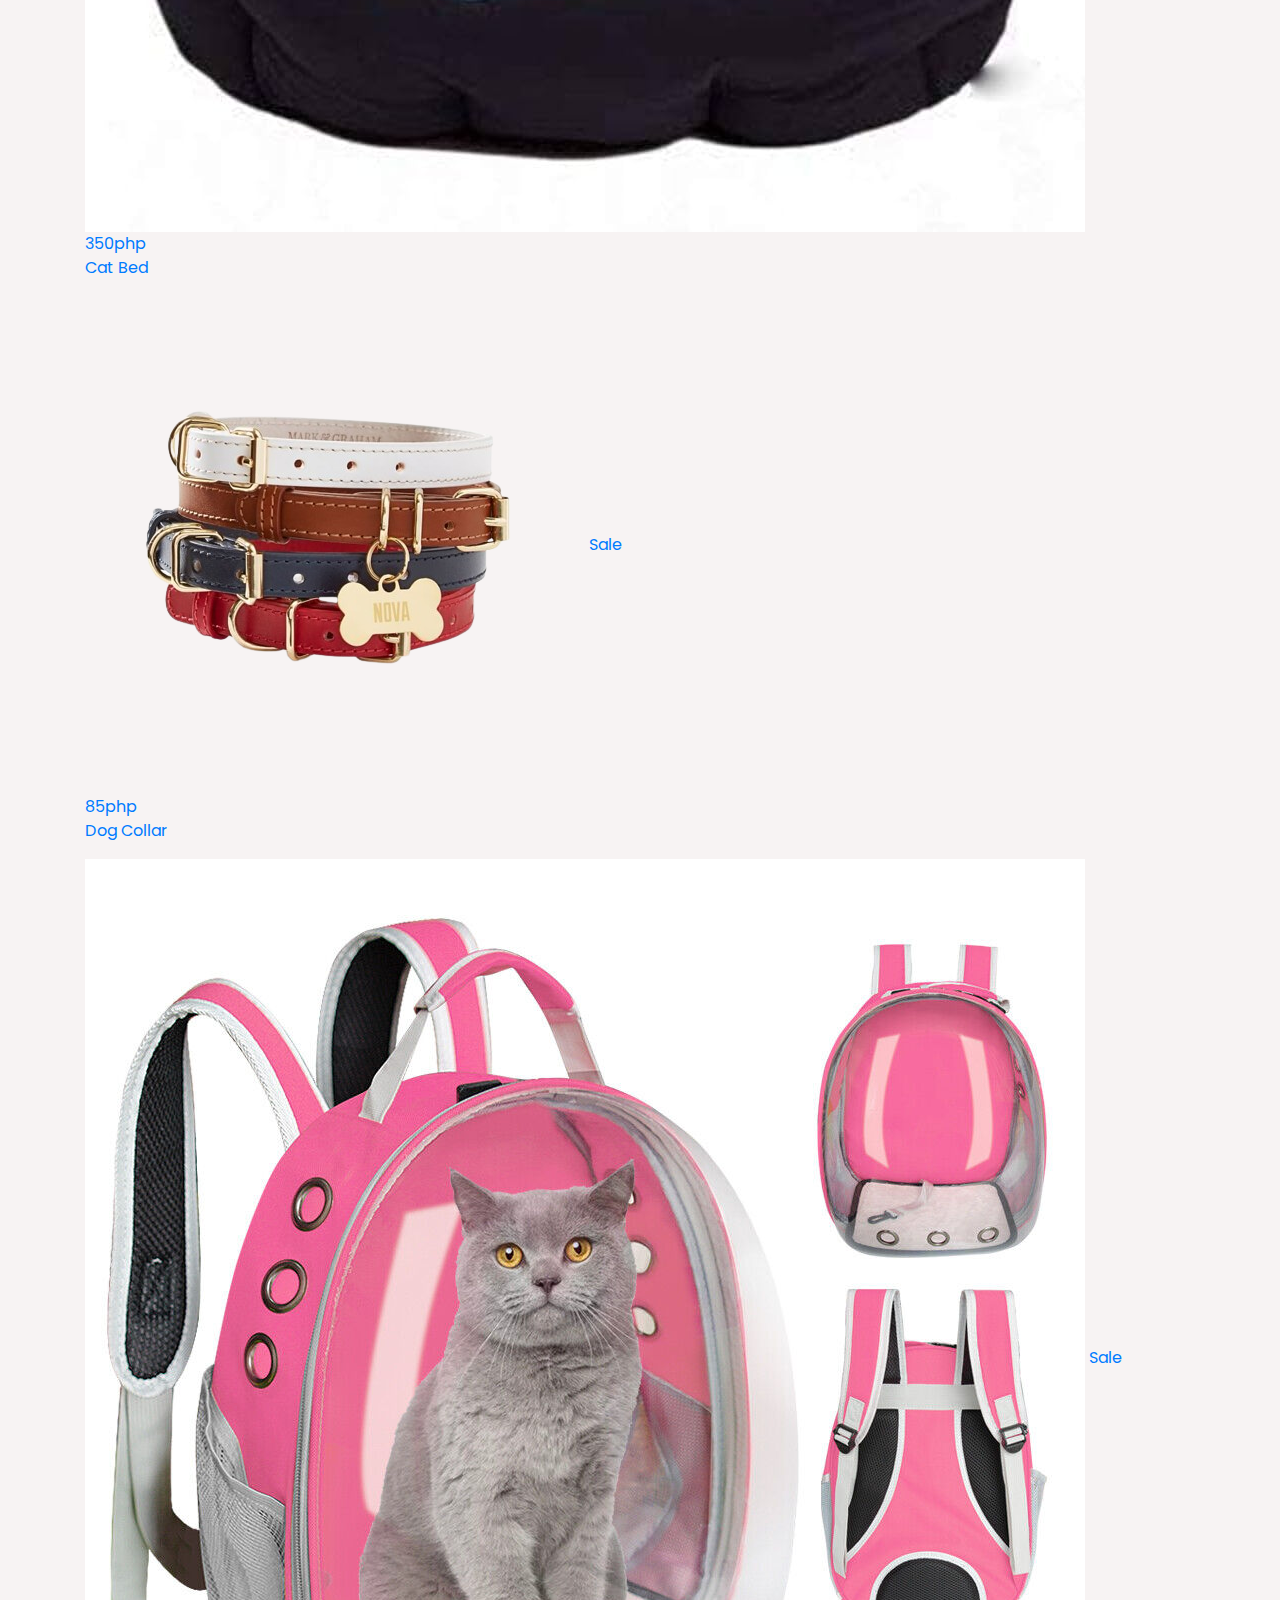
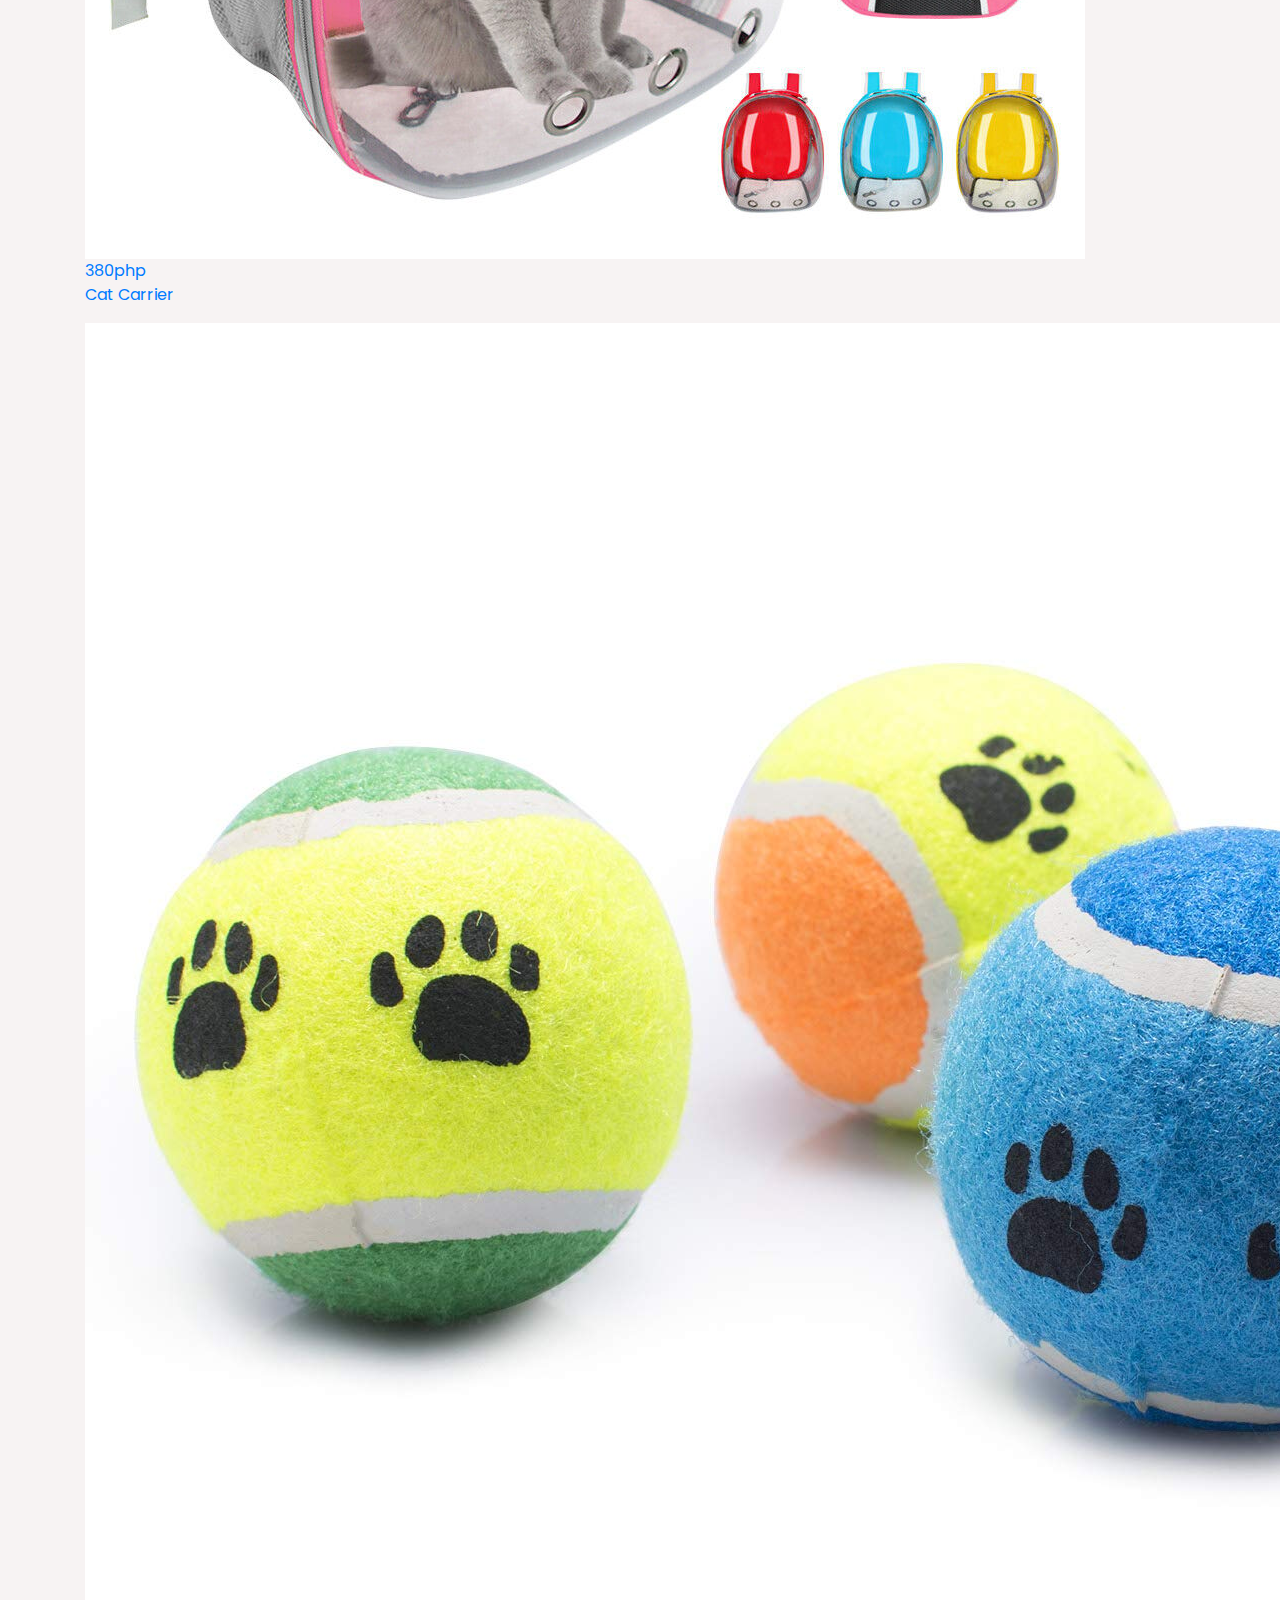
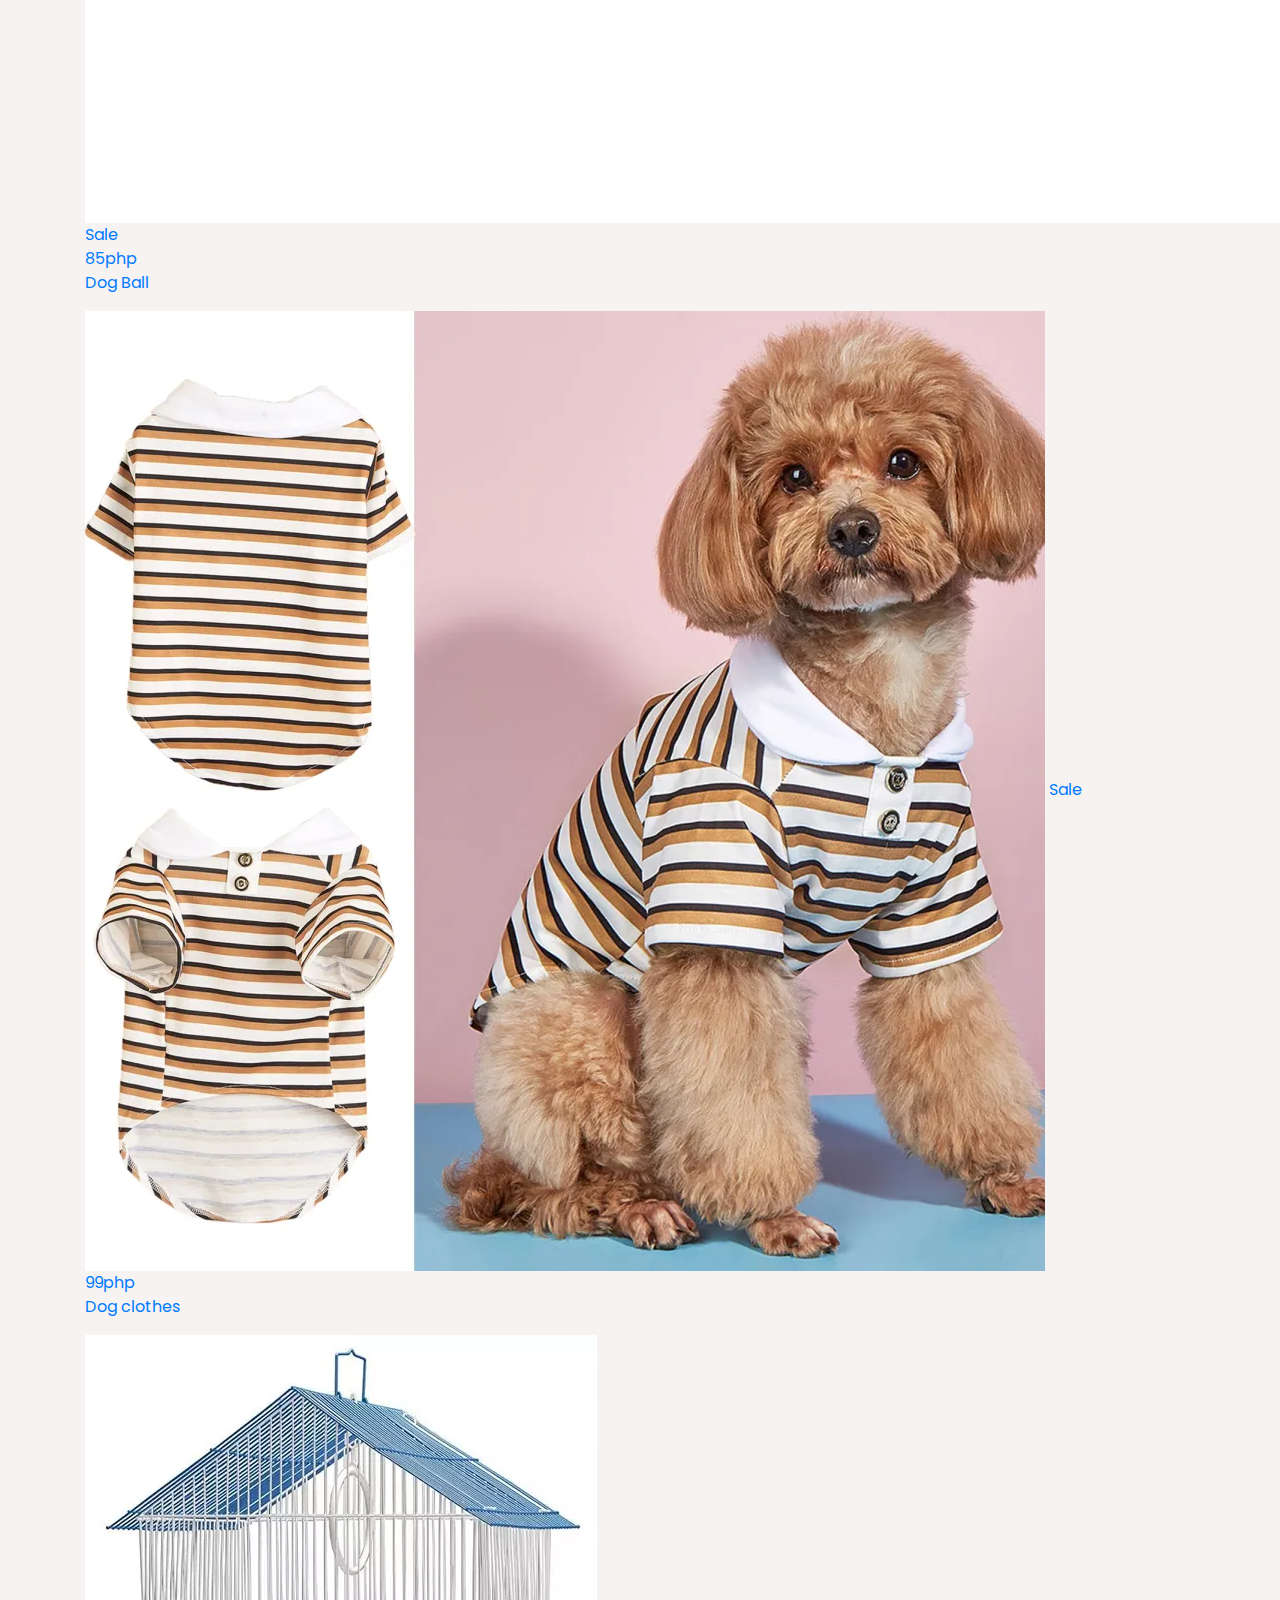
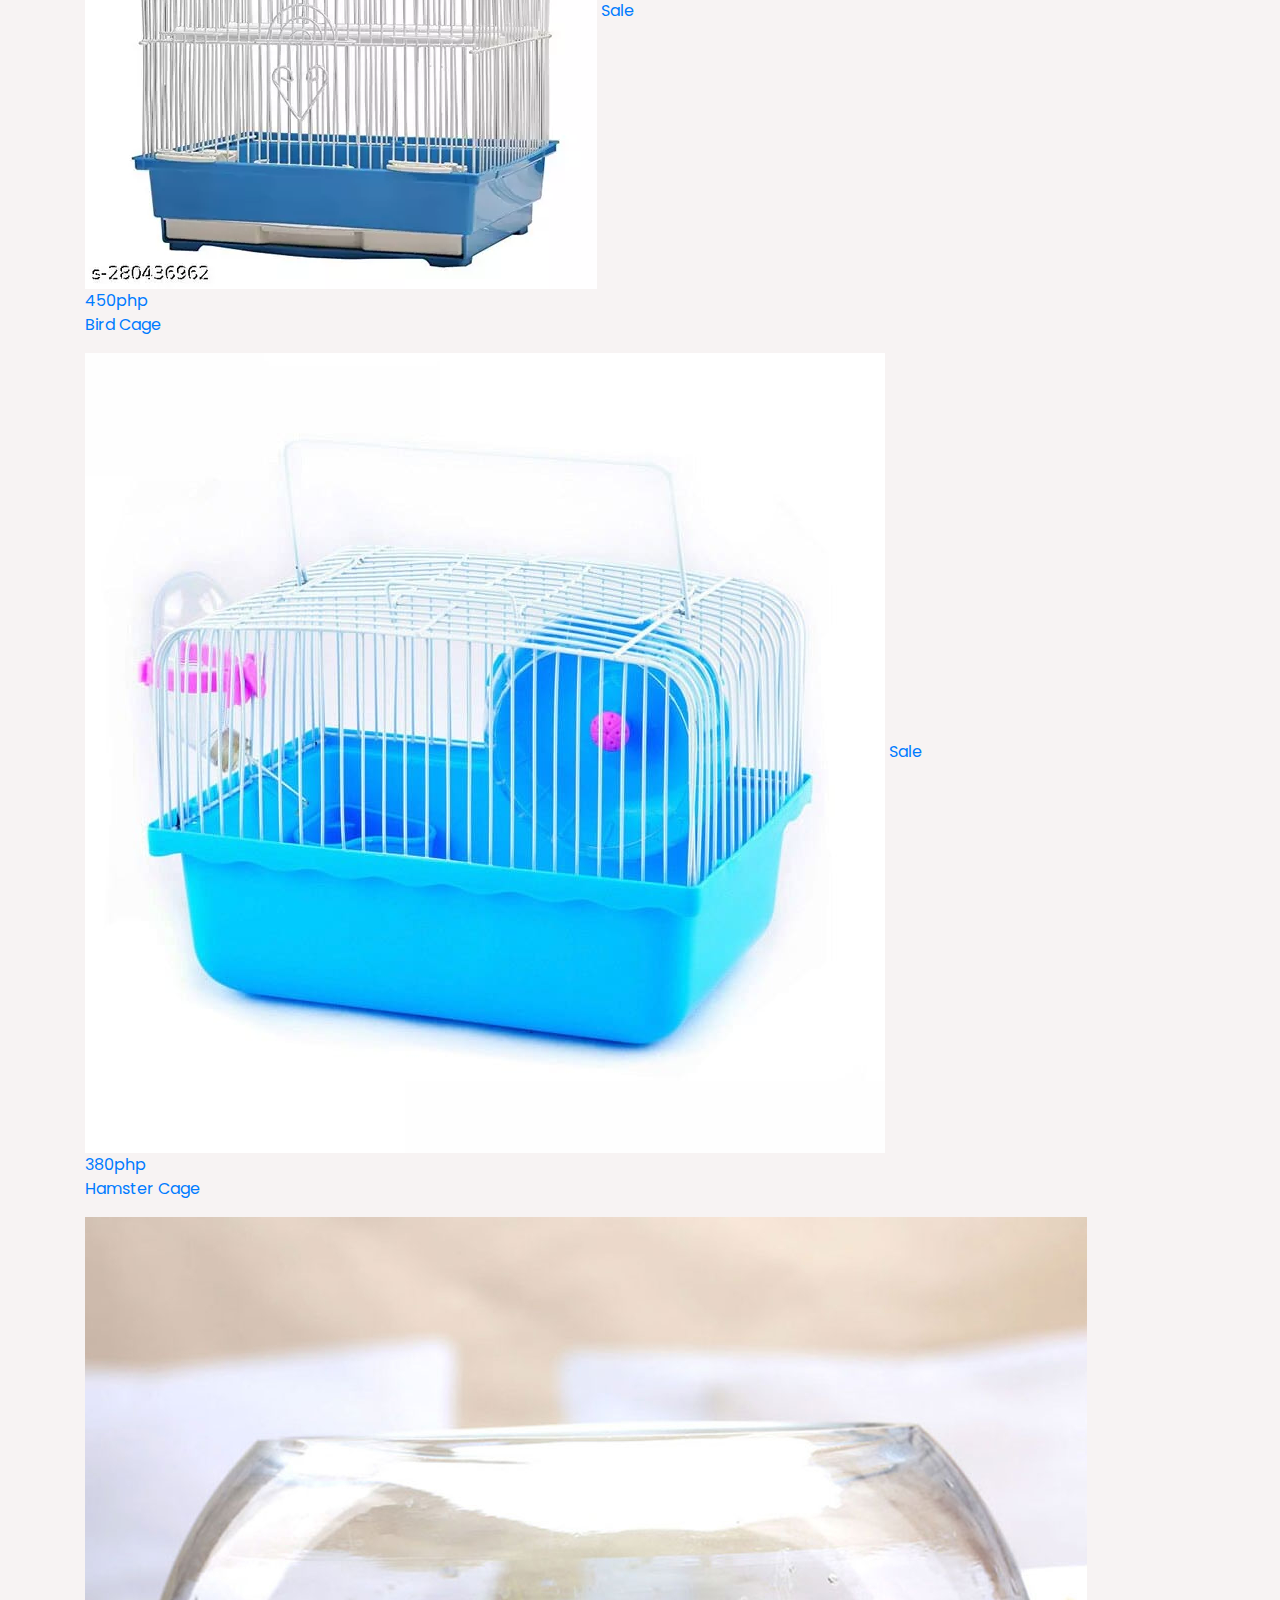
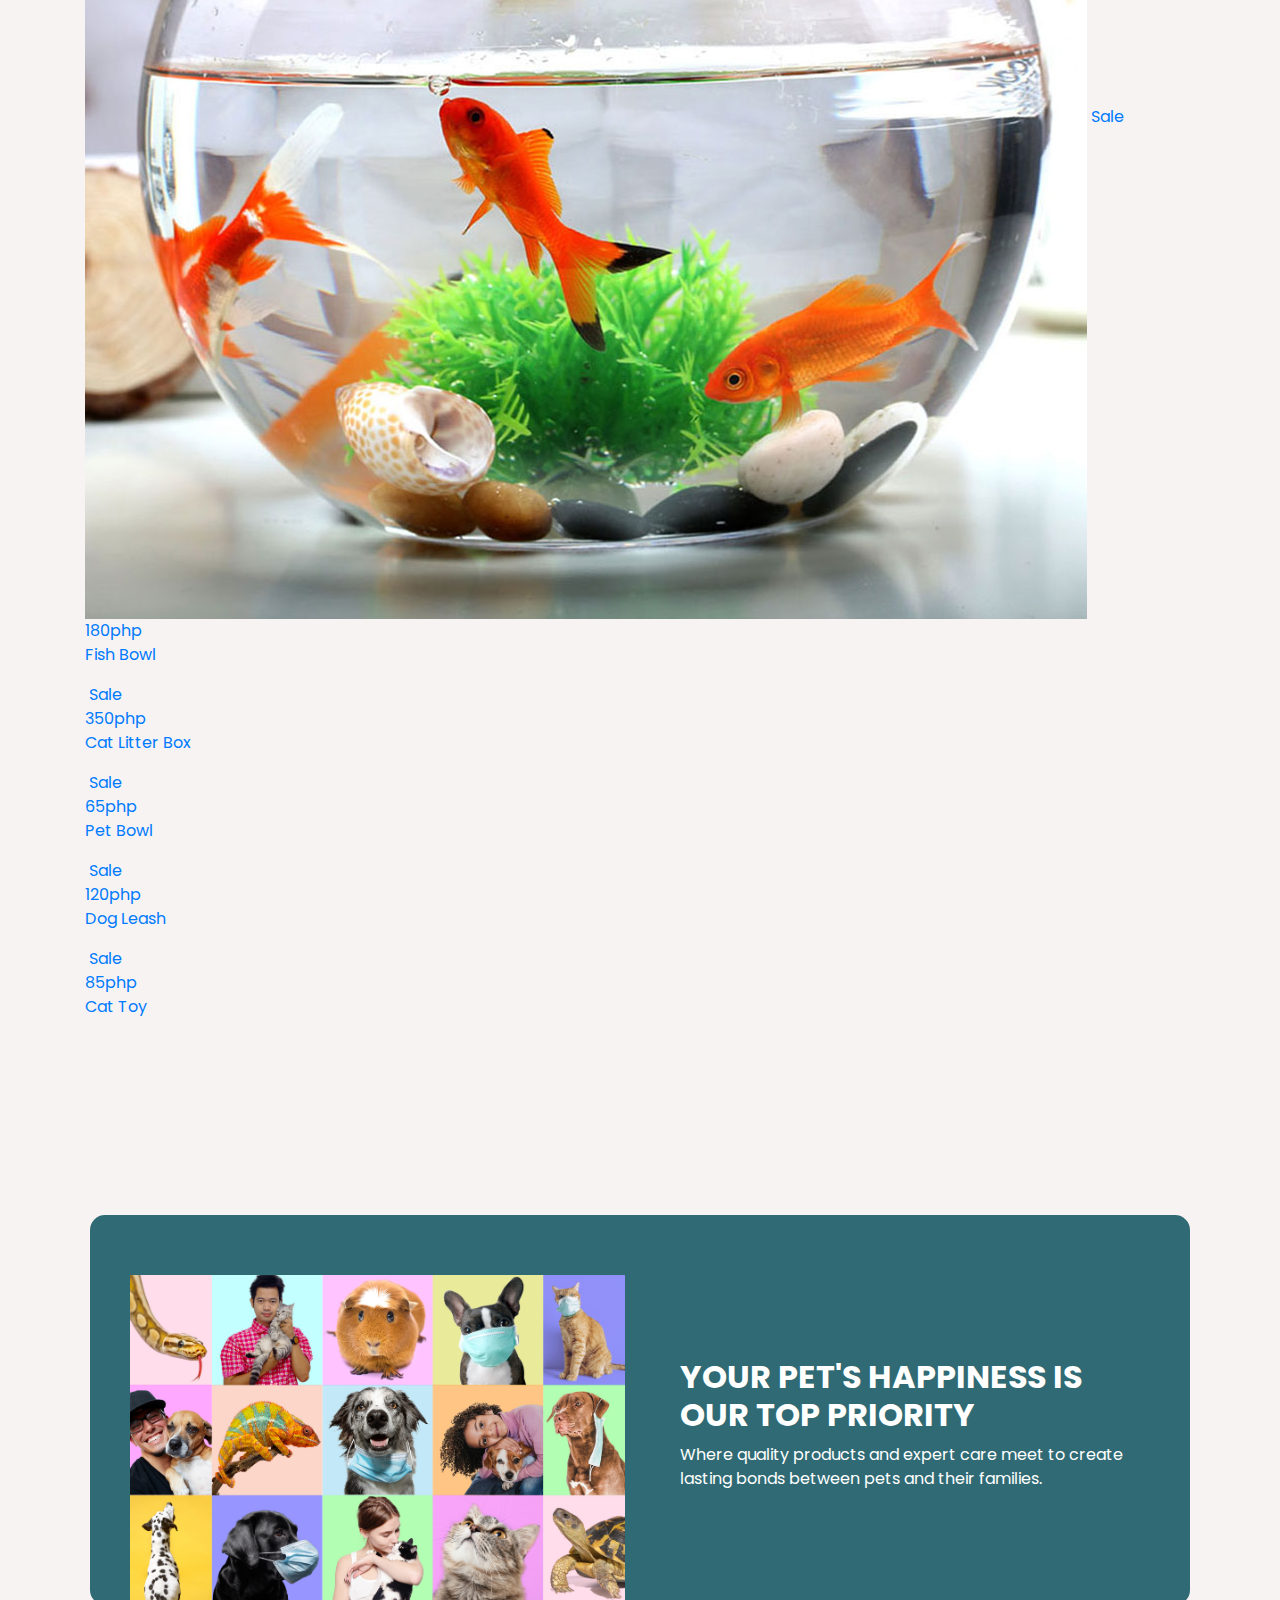
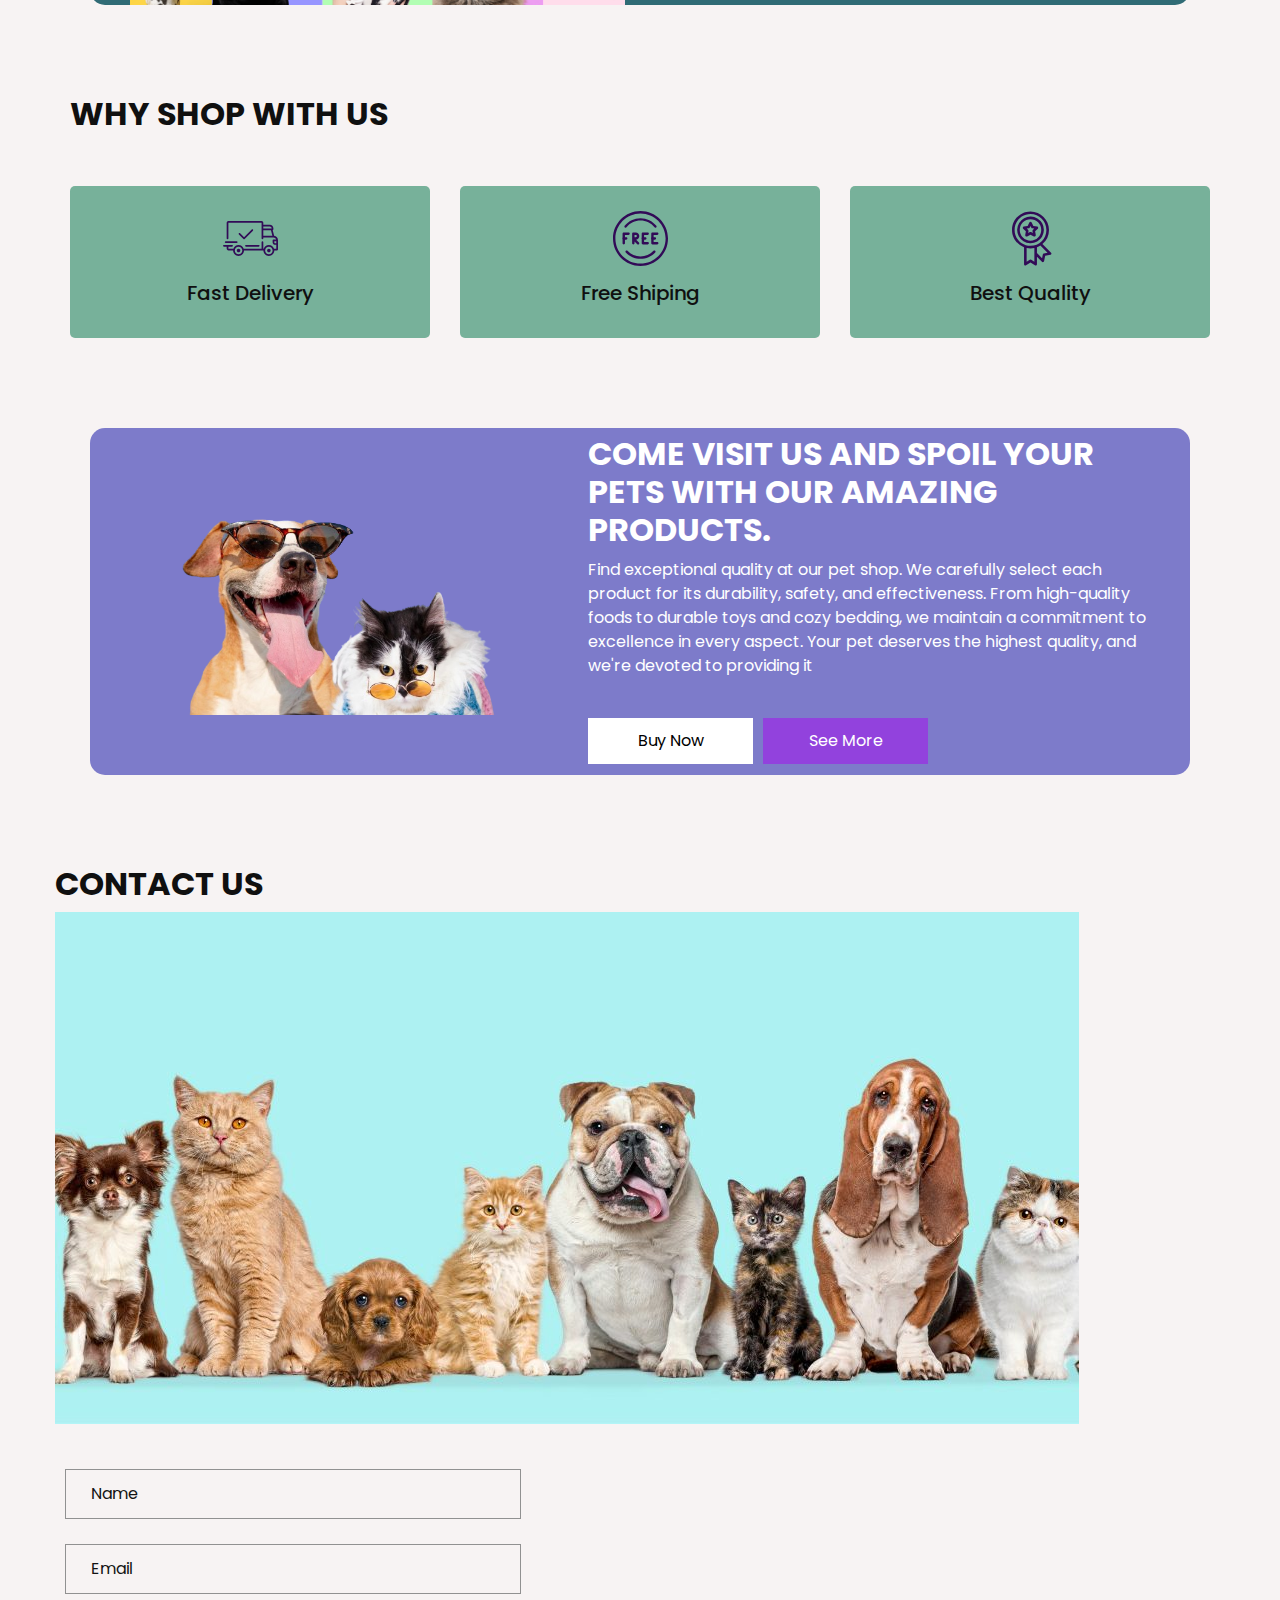
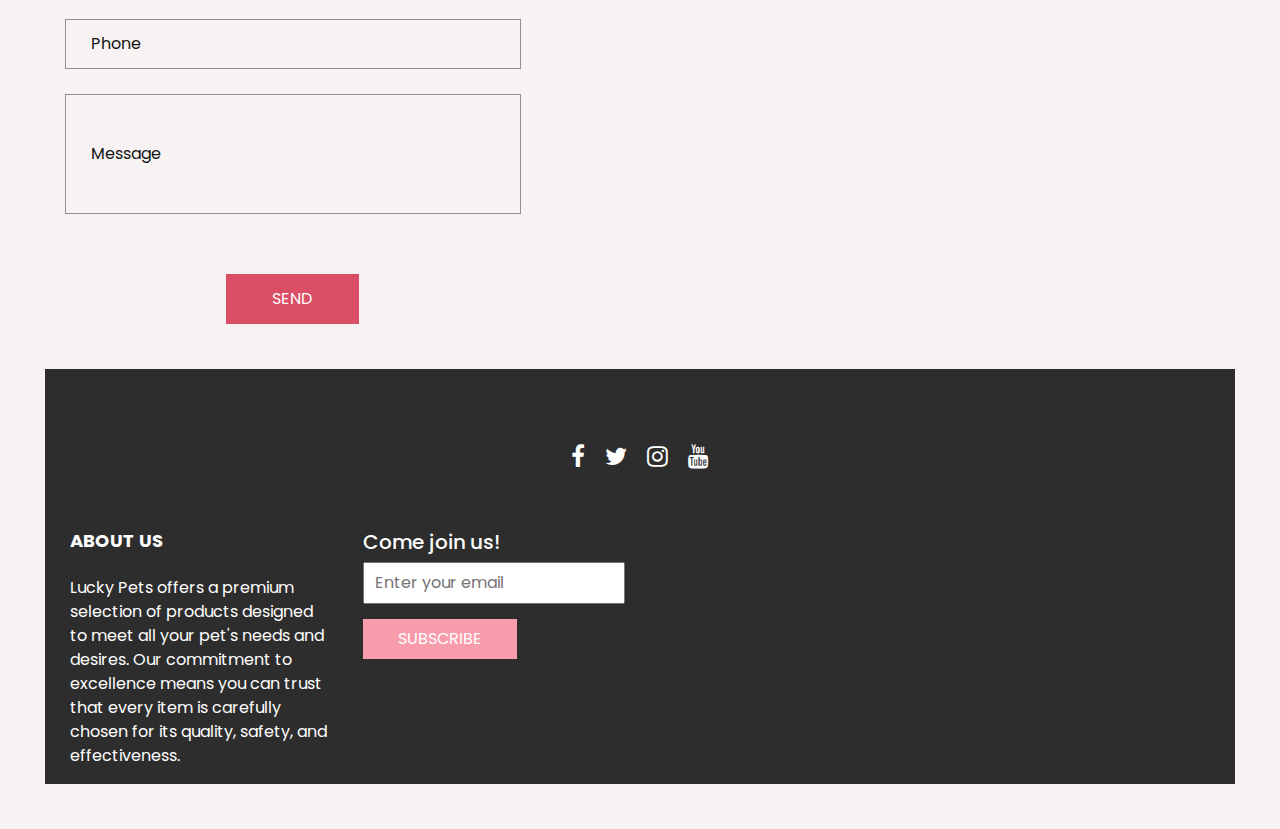
==== commit 17edb0b8: "Update index.html" ====
--- a/index.html
+++ b/index.html
@@ -24,23 +24,19 @@
   </head>
 
   <body>
-       <!-- Navbar Start -->
- <nav
- class="navbar navbar-expand-lg bg-white navbar-light shadow-sm py-3 py-lg-0 px-3 px-lg-0"
->
- <a href="index.html" class="navbar-brand ms-lg-5">
- </a>
- <button
-   class="navbar-toggler"
-   type="button"
-   data-bs-toggle="collapse"
-   data-bs-target="#navbarCollapse"
- >
-   <span class="navbar-toggler-icon"></span>
- </button>
- <a class="navbar-brand" href="index.html">
-  <span> Lucky Pets </span>
-</a>
+    <div class="hero_area">
+      <!-- header section strats -->
+      <header class="header_section">
+        <nav class="navbar navbar-expand-lg custom_nav-container ">
+          <a class="navbar-brand" href="index.html">
+            <span>
+              Lucky Pets
+            </span>
+          </a>
+          <button class="navbar-toggler" type="button" data-toggle="collapse" data-target="#navbarSupportedContent" aria-controls="navbarSupportedContent" aria-expanded="false" aria-label="Toggle navigation">
+            <span class=""></span>
+          </button>
+    
 <div class="collapse navbar-collapse" id="navbarSupportedContent">
        <ul class="navbar-nav">
          <li class="nav-item active">
@@ -104,7 +100,7 @@
                           and toys, we cater to the diverse needs of every
                           furry, feathery, or scaly friend.
                         </p>
-                        <a href=""> Contact Us </a>
+                        <a href=""> Shop Now </a>
                       </div>
                     </div>
                     <div class="col-md-5">
@@ -123,164 +119,204 @@
     <section class="shop_section layout_padding">
       <div class="container">
         <div class="heading_container heading_center">
-          <h2>Products for Your Beloved Pets</h2>
-        </div>
-        <div class="row">
-          <div class="col-sm-6 col-md-4 col-lg-3">
-            <div class="box">
-              <a href="">
-                <div class="img-box">
+        </div>
+        <div class="container layout_padding">
+          <div class="product_container">
+            <a href="">
+              <div class="product_box">
+                <div class="product_img-box">
+                  <img src="images/bed.jpg" alt="" />
+                  <span> Sale </span>
+                </div>
+                <div class="product_detail-box">
+                  <span>
+                    350php
+                  </span>
+                  <p>
+                    Cat Bed
+                  </p>
+                </div>
+              </div>
+            </a>
+            <a href="">
+              <div class="product_box">
+                <div class="product_img-box">
                   <img src="images/collar.png" alt="" />
-                </div>
-                <div class="detail-box">
-                  <h6>Dog Collar</h6>
-                  <h6>
-                    Price
-                    <span> 150php </span>
-                  </h6>
-                </div>
-                <div class="new">
-                  <span> New </span>
-                </div>
-              </a>
-            </div>
-          </div>
-          <div class="col-sm-6 col-md-4 col-lg-3">
-            <div class="box">
-              <a href="">
-                <div class="img-box">
+                  <span> Sale </span>
+                </div>
+                <div class="product_detail-box">
+                  <span>
+                    85php
+                  </span>
+                  <p>
+                    Dog Collar
+                  </p>
+                </div>
+              </div>
+            </a>
+            <a href="">
+              <div class="product_box">
+                <div class="product_img-box">
+                  <img src="images/bag.jpg" alt="" />
+                  <span> Sale </span>
+                </div>
+                <div class="product_detail-box">
+                  <span>
+                    380php
+                  </span>
+                  <p>
+                    Cat Carrier
+                  </p>
+                </div>
+              </div>
+            </a>
+            <a href="">
+              <div class="product_box">
+                <div class="product_img-box">
+                  <img src="images/ball.jpg" alt="" />
+                  <span> Sale </span>
+                </div>
+                <div class="product_detail-box">
+                  <span>
+                    85php
+                  </span>
+                  <p>
+                    Dog Ball
+                  </p>
+                </div>
+              </div>
+            </a>
+            <a href="">
+              <div class="product_box">
+                <div class="product_img-box">
                   <img src="images/clothes.png" alt="" />
-                </div>
-                <div class="detail-box">
-                  <h6>Dog clothes</h6>
-                  <h6>
-                    Price
-                    <span> 180php </span>
-                  </h6>
-                </div>
-                <div class="new">
-                  <span> New </span>
-                </div>
-              </a>
-            </div>
-          </div>
-          <div class="col-sm-6 col-md-4 col-lg-3">
-            <div class="box">
-              <a href="">
-                <div class="img-box">
-                  <img src="images/bag.jpg" alt="" />
-                </div>
-                <div class="detail-box">
-                  <h6>Cat Carrier Backpack</h6>
-                  <h6>
-                    Price
-                    <span> 350php </span>
-                  </h6>
-                </div>
-                <div class="new">
-                  <span> New </span>
-                </div>
-              </a>
-            </div>
-          </div>
-          <div class="col-sm-6 col-md-4 col-lg-3">
-            <div class="box">
-              <a href="">
-                <div class="img-box">
-                  <img src="images/bed.jpg" alt="" />
-                </div>
-                <div class="detail-box">
-                  <h6>Cat Bed</h6>
-                  <h6>
-                    Price
-                    <span> 250php </span>
-                  </h6>
-                </div>
-                <div class="new">
-                  <span> New </span>
-                </div>
-              </a>
-            </div>
-          </div>
-          <div class="col-sm-6 col-md-4 col-lg-3">
-            <div class="box">
-              <a href="">
-                <div class="img-box">
-                  <img src="images/cage2.jpg" alt="" />
-                </div>
-                <div class="detail-box">
-                  <h6>Bird Cage</h6>
-                  <h6>
-                    Price
-                    <span> 450php </span>
-                  </h6>
-                </div>
-                <div class="new">
-                  <span> New </span>
-                </div>
-              </a>
-            </div>
-          </div>
-          <div class="col-sm-6 col-md-4 col-lg-3">
-            <div class="box">
-              <a href="">
-                <div class="img-box">
+                  <span> Sale </span>
+                </div>
+                <div class="product_detail-box">
+                  <span>
+                    99php
+                  </span>
+                  <p>
+                    Dog clothes
+                  </p>
+                </div>
+              </div>
+            </a>
+            <a href="">
+              <div class="product_box">
+                <div class="product_img-box">
+                  <img src="images/cage" alt="" />
+                  <span> Sale </span>
+                </div>
+                <div class="product_detail-box">
+                  <span>
+                    450php
+                  </span>
+                  <p>
+                    Bird Cage
+                  </p>
+                </div>
+              </div>
+            </a>
+            <a href="">
+              <div class="product_box">
+                <div class="product_img-box">
                   <img src="images/cage3.jpg" alt="" />
-                </div>
-                <div class="detail-box">
-                  <h6>Hamster Cage</h6>
-                  <h6>
-                    Price
-                    <span> 380php </span>
-                  </h6>
-                </div>
-                <div class="new">
-                  <span> New </span>
-                </div>
-              </a>
-            </div>
-          </div>
-          <div class="col-sm-6 col-md-4 col-lg-3">
-            <div class="box">
-              <a href="">
-                <div class="img-box">
+                  <span> Sale </span>
+                </div>
+                <div class="product_detail-box">
+                  <span>
+                    380php
+                  </span>
+                  <p>
+                    Hamster Cage
+                  </p>
+                </div>
+              </div>
+            </a>
+            <a href="">
+              <div class="product_box">
+                <div class="product_img-box">
                   <img src="images/fish.jpg" alt="" />
-                </div>
-                <div class="detail-box">
-                  <h6>Fish Bowl</h6>
-                  <h6>
-                    Price
-                    <span> 180php </span>
-                  </h6>
-                </div>
-                <div class="new">
-                  <span> New </span>
-                </div>
-              </a>
-            </div>
-          </div>
-          <div class="col-sm-6 col-md-4 col-lg-3">
-            <div class="box">
-              <a href="">
-                <div class="img-box">
-                  <img src="images/ball.jpg" alt="" />
-                </div>
-                <div class="detail-box">
-                  <h6>Dog Ball</h6>
-                  <h6>
-                    Price
-                    <span> 85php </span>
-                  </h6>
-                </div>
-                <div class="new">
-                  <span> New </span>
-                </div>
-              </a>
-            </div>
-          </div>
-        </div>
-      </div>
-    </section>
+                  <span> Sale </span>
+                </div>
+                <div class="product_detail-box">
+                  <span>
+                    180php
+                  </span>
+                  <p>
+                    Fish Bowl
+                  </p>
+                </div>
+              </div>
+            </a>
+            <a href="">
+              <div class="product_box">
+                <div class="product_img-box">
+                  <img src="images/litter.png" alt="" />
+                  <span> Sale </span>
+                </div>
+                <div class="product_detail-box">
+                  <span>
+                    350php
+                  </span>
+                  <p>
+                    Cat Litter Box
+                  </p>
+                </div>
+              </div>
+            </a>
+            <a href="">
+              <div class="product_box">
+                <div class="product_img-box">
+                  <img src="images/b1.jpg" alt="" />
+                  <span> Sale </span>
+                </div>
+                <div class="product_detail-box">
+                  <span>
+                    65php
+                  </span>
+                  <p>
+                    Pet Bowl
+                  </p>
+                </div>
+              </div>
+            </a>
+            <a href="">
+              <div class="product_box">
+                <div class="product_img-box">
+                  <img src="images/b2.jpg" alt="" />
+                  <span> Sale </span>
+                </div>
+                <div class="product_detail-box">
+                  <span>
+                    120php
+                  </span>
+                  <p>
+                    Dog Leash
+                  </p>
+                </div>
+              </div>
+            </a>
+            <a href="">
+              <div class="product_box">
+                <div class="product_img-box">
+                  <img src="images/b3.jpg" alt="" />
+                  <span> Sale </span>
+                </div>
+                <div class="product_detail-box">
+                  <span>
+                    85php
+                  </span>
+                  <p>
+                    Cat Toy
+                  </p>
+                </div>
+              </div>
+            </a>
+          </div>
+        </div>
+      </section>
 
     <!-- end shop section -->
 
@@ -709,15 +745,13 @@
             </div>
             <div class="col-md-6 col-lg-3">
               <div class="info_form">
-                <h5>Newsletter</h5>
+                <h5>Come join us!</h5>
                 <form action="#">
                   <input type="email" placeholder="Enter your email" />
                   <button>Subscribe</button>
                 </form>
               </div>
-            </div>
-            
-            
+            </div>     
               </div>
             </div>
           </div>
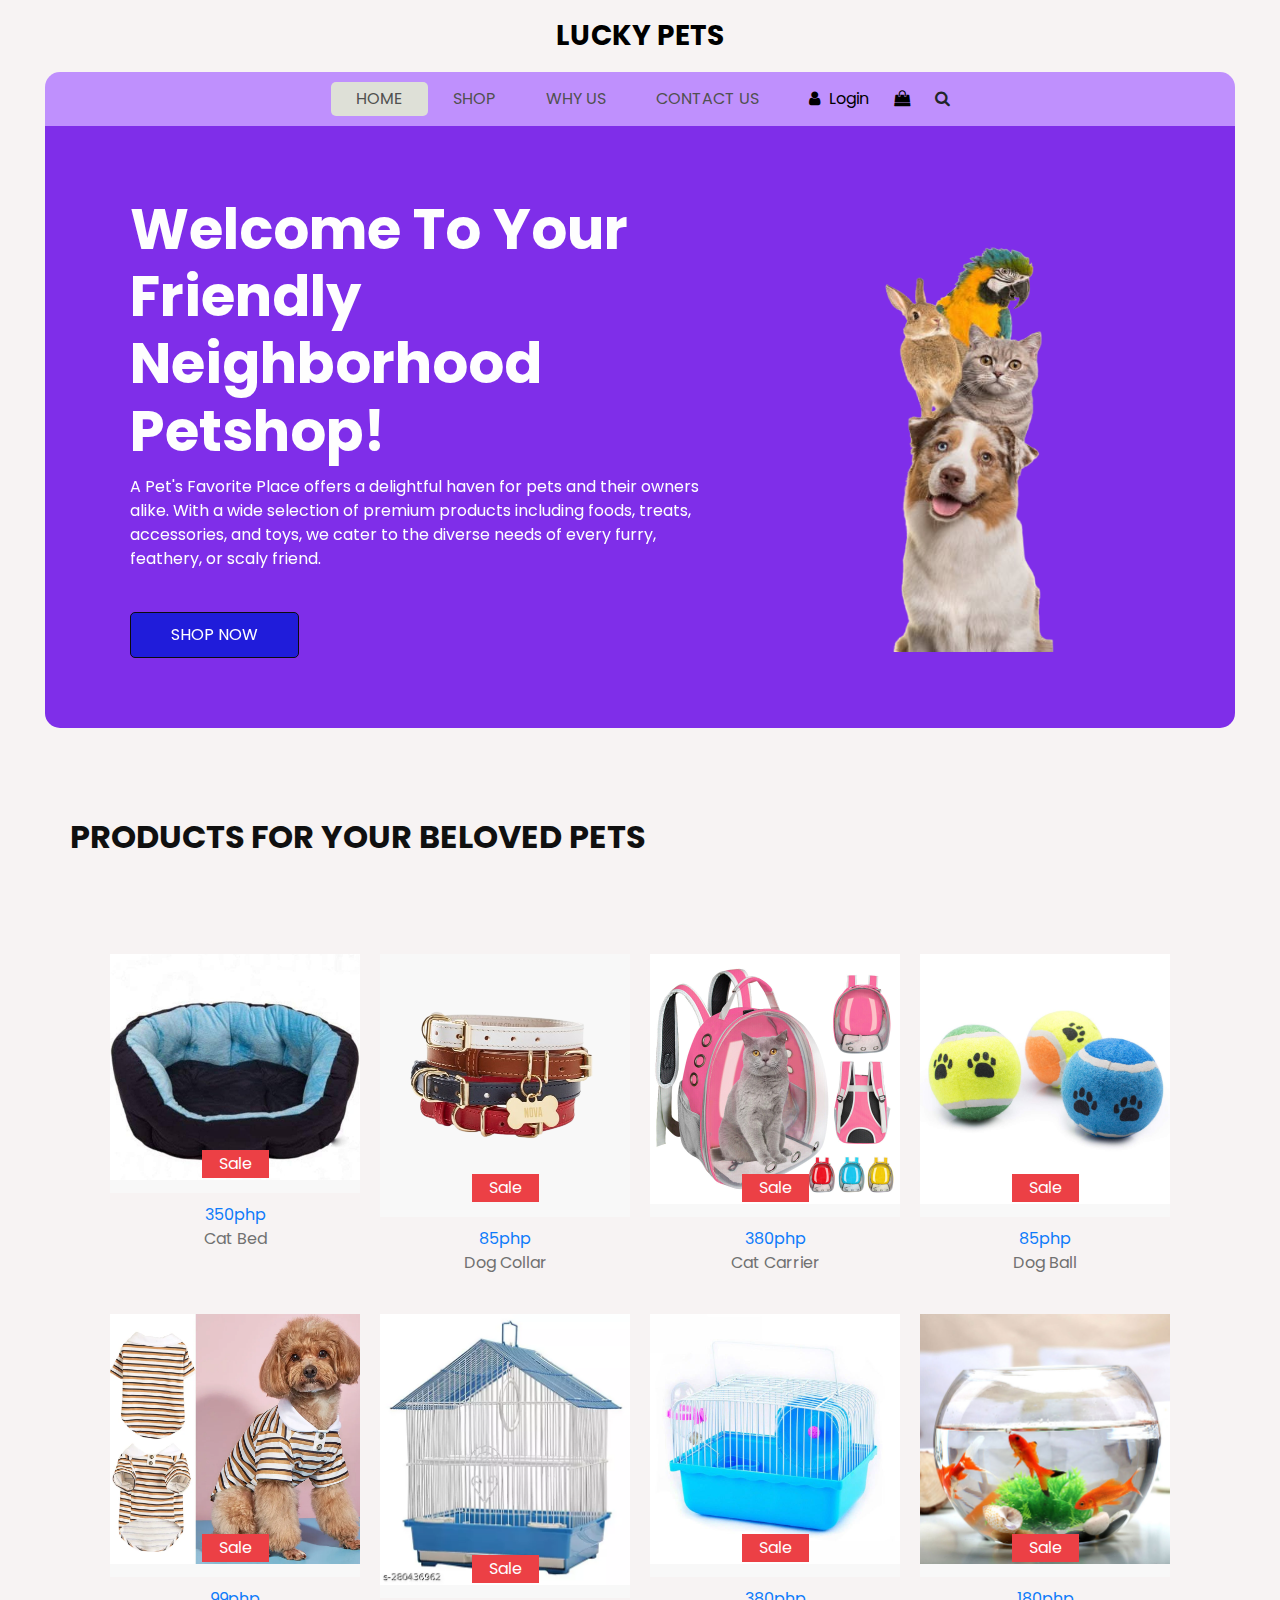
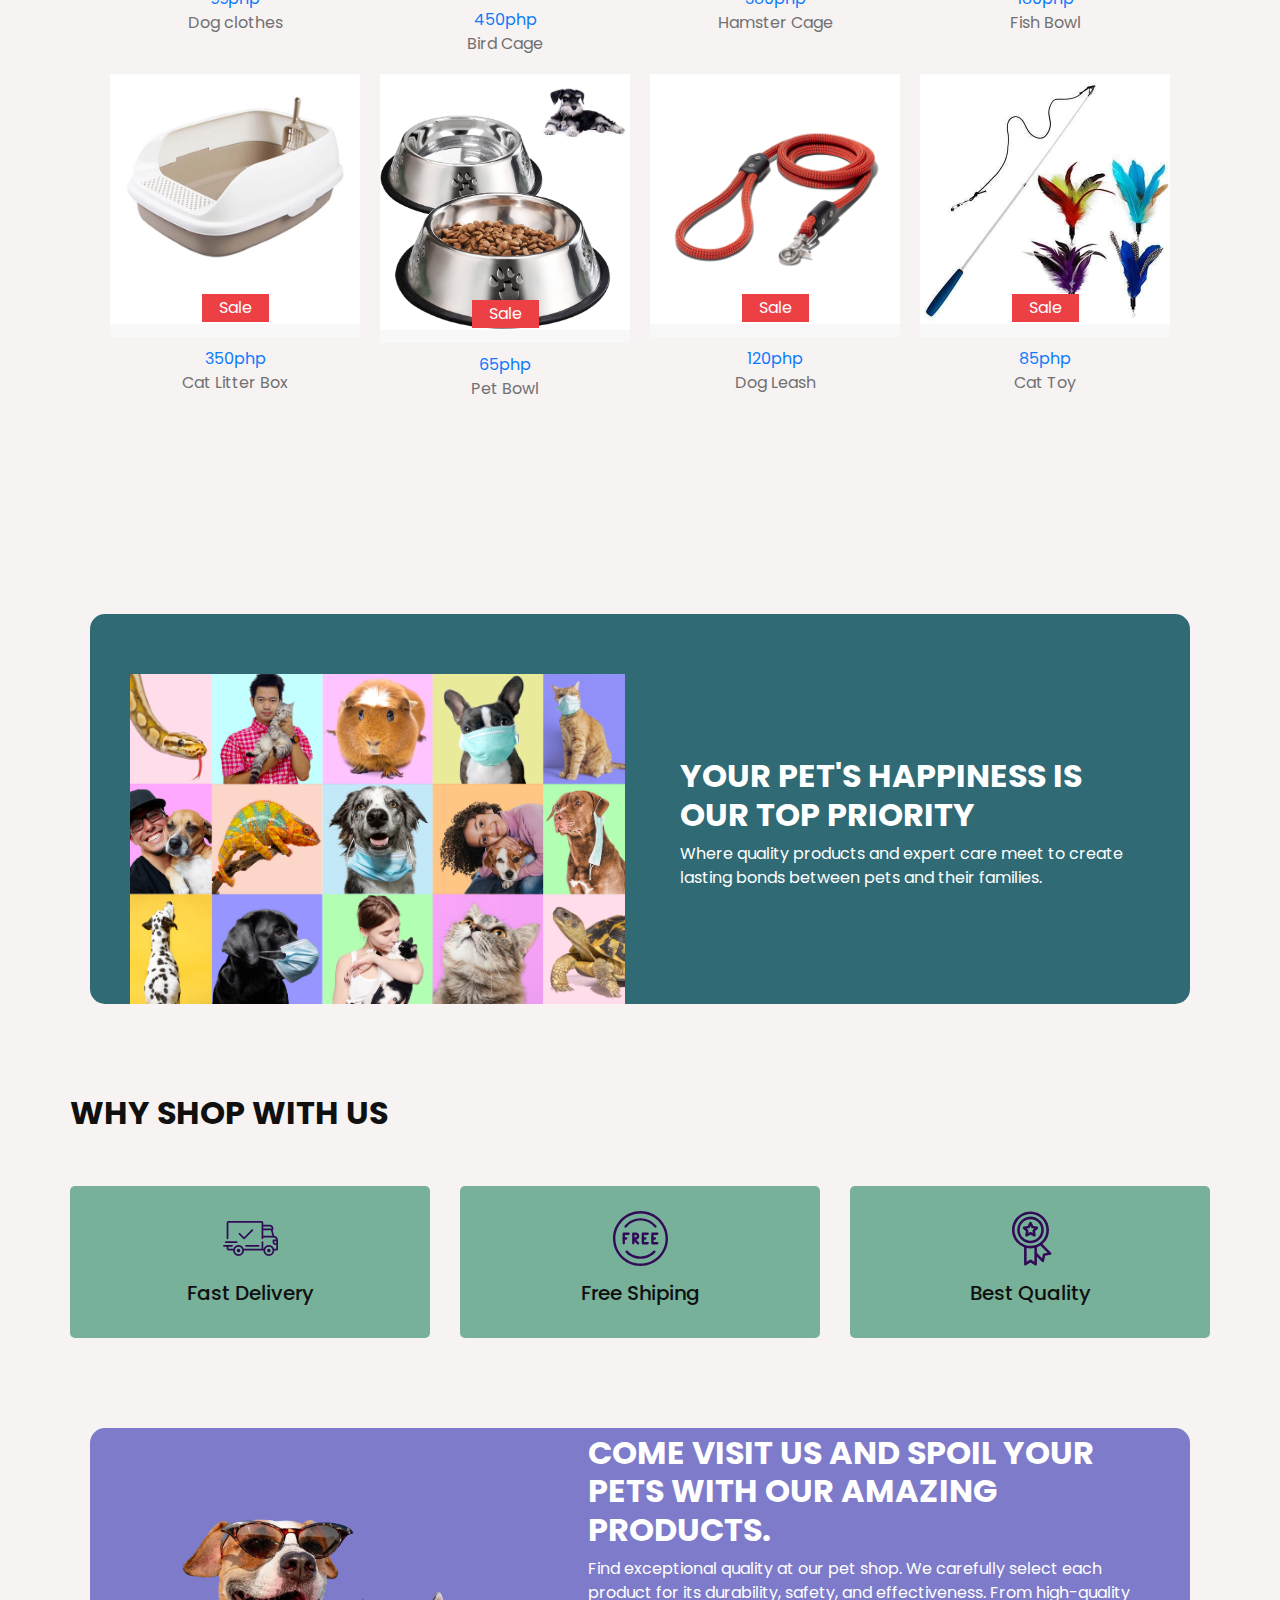
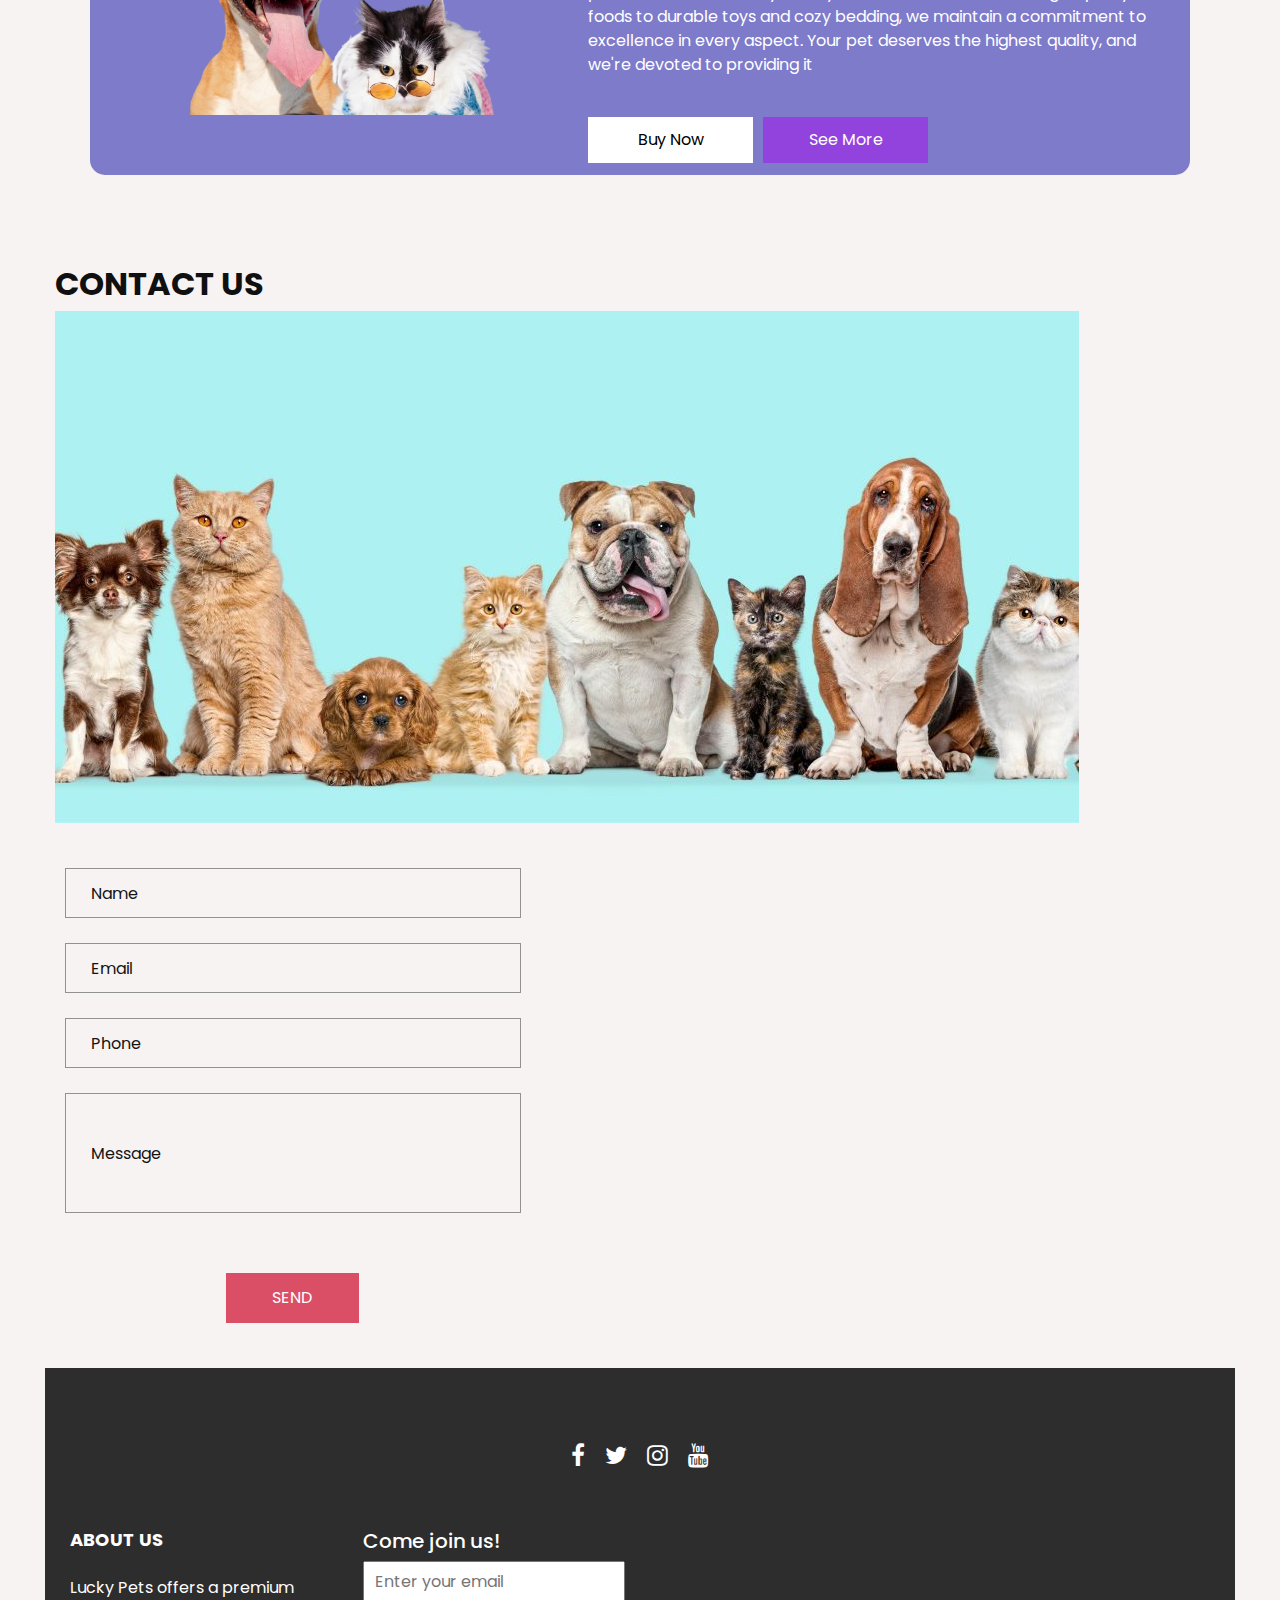
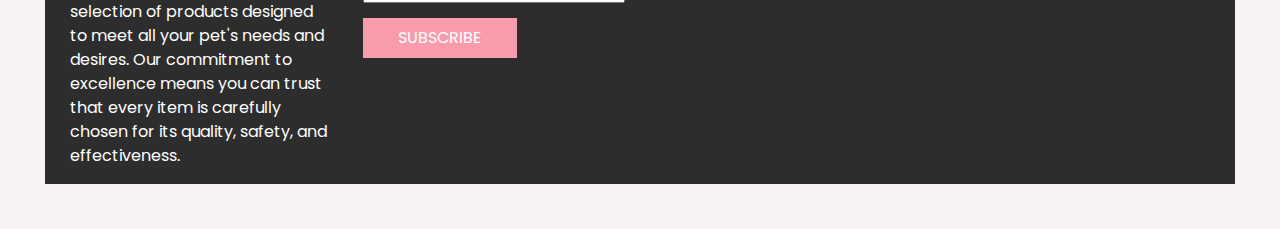
==== commit ce609c50: "Update index.html" ====
--- a/index.html
+++ b/index.html
@@ -119,6 +119,7 @@
     <section class="shop_section layout_padding">
       <div class="container">
         <div class="heading_container heading_center">
+           <h2>Products for Your Beloved Pets</h2>
         </div>
         <div class="container layout_padding">
           <div class="product_container">
--- a/css/style.css
+++ b/css/style.css
@@ -48,7 +48,7 @@
 
 #navbarSupportedContent {
   width: 100%;
-  background-color: #ffffff;
+  background-color: #bf90fd;
   -webkit-box-pack: center;
   -ms-flex-pack: center;
   justify-content: center;
@@ -281,99 +281,70 @@
   font-size: 14px;
 }
 
-.shop_section .heading_container {
-  margin-bottom: 20px;
-}
-
-.shop_section .box {
-  background-color: #cacaca;
-  position: relative;
-  padding: 10px;
-  margin-top: 25px;
-}
-
-.shop_section .box a {
-  color: #000000;
-}
-
-.shop_section .box .img-box {
-  display: -webkit-box;
-  display: -ms-flexbox;
-  display: flex;
-  -webkit-box-pack: center;
-  -ms-flex-pack: center;
+/* product section */
+.products_section {
+  margin-top: -90px;
+}
+
+.sub_page .products_section {
+  margin-top: 75px;
+}
+
+.products_section .heading_container {
+  display: flex;
+  flex-direction: column;
+  align-items: center;
+}
+
+.products_section .heading_container h2 {
+  font-weight: bold;
+  text-align: center;
+}
+
+.product_container {
+  display: flex;
   justify-content: center;
-  -webkit-box-align: center;
-  -ms-flex-align: center;
-  align-items: center;
-  padding: 15px 30px;
-  height: 245px;
-}
-
-.shop_section .box .img-box img {
-  max-width: 100%;
-  max-height: 145px;
-}
-
-.shop_section .box .detail-box {
-  display: -webkit-box;
-  display: -ms-flexbox;
-  display: flex;
-  -webkit-box-pack: justify;
-  -ms-flex-pack: justify;
-  justify-content: space-between;
-}
-
-.shop_section .box .detail-box h6 span {
-  color: #db4f66;
-}
-
-.shop_section .box .new {
-  width: 50px;
-  height: 50px;
-  position: absolute;
-  top: 10px;
-  left: 10px;
-  background-color: #ffffff;
-  display: -webkit-box;
-  display: -ms-flexbox;
-  display: flex;
-  -webkit-box-pack: center;
-  -ms-flex-pack: center;
-  justify-content: center;
-  -webkit-box-align: center;
-  -ms-flex-align: center;
-  align-items: center;
-  border-radius: 100%;
-  font-size: 15px;
-}
-
-.shop_section .btn-box {
-  display: -webkit-box;
-  display: -ms-flexbox;
-  display: flex;
-  -webkit-box-pack: center;
-  -ms-flex-pack: center;
-  justify-content: center;
-  margin-top: 45px;
-}
-
-.shop_section .btn-box a {
+  flex-wrap: wrap;
+}
+
+.product_box {
+  width: 250px;
+  height: 350px;
+  display: flex;
+  flex-direction: column;
+  align-items: center;
+  margin: 0 10px 10px 10px;
+}
+
+.product_img-box {
+  display: flex;
+  flex-direction: column;
+  align-items: center;
+  background-color: #f8f8f8;
+}
+
+.product_img-box img {
+  width: 100%;
+}
+
+.product_img-box span {
   display: inline-block;
-  padding: 10px 40px;
-  background-color: #f16179;
-  color: #ffffff;
-  border: 1px solid #f16179;
-  border-radius: 5px;
-  -webkit-transition: all 0.3s;
-  transition: all 0.3s;
-}
-
-.shop_section .btn-box a:hover {
-  background-color: transparent;
-  color: #f16179;
-}
-
+  background-color: #ec4045;
+  color: #fefeff;
+  padding: 2px 17px;
+  margin-top: -30px;
+  margin-bottom: 15px;
+}
+
+.product_detail-box {
+  text-align: center;
+  color: #717171;
+  margin-top: 10px;
+}
+
+.product_detail-box span {
+  color: #0e7bfa;
+}
 .saving_section {
   padding-left: 45px;
   padding-right: 45px;
